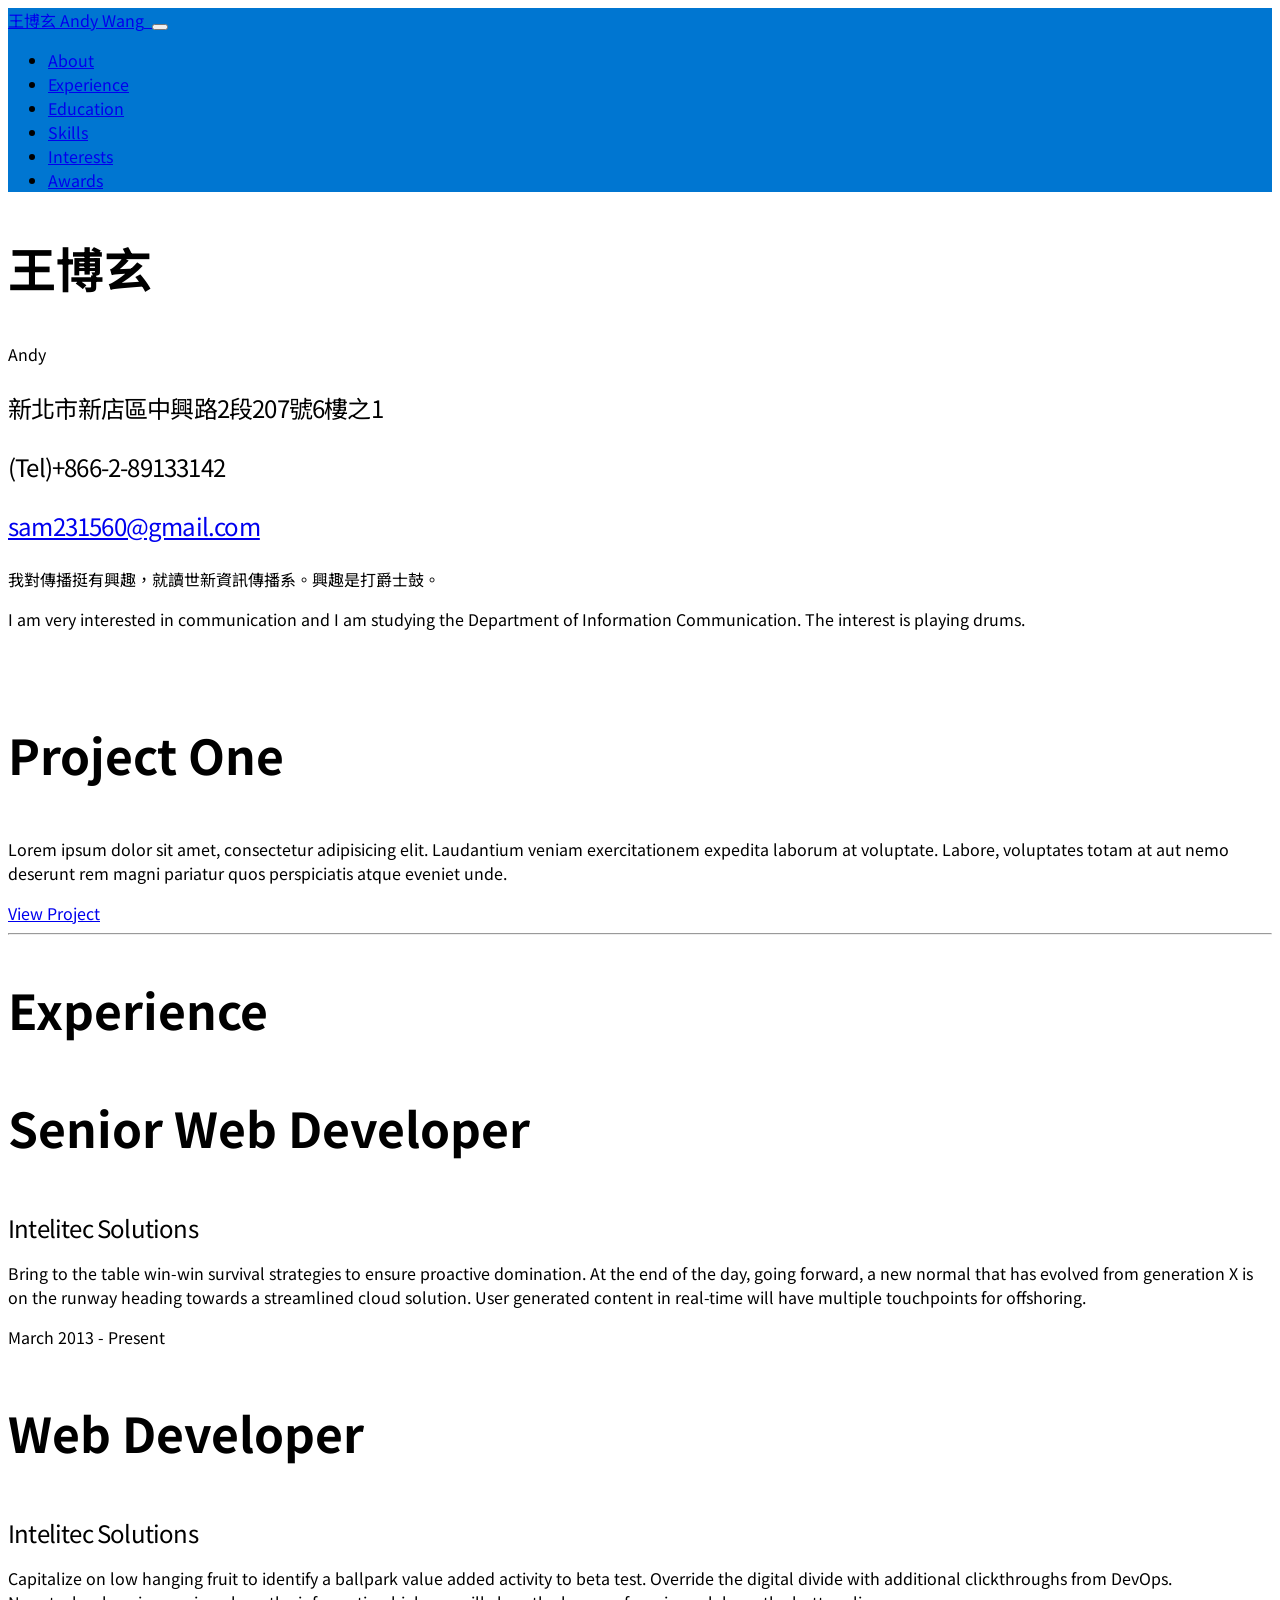
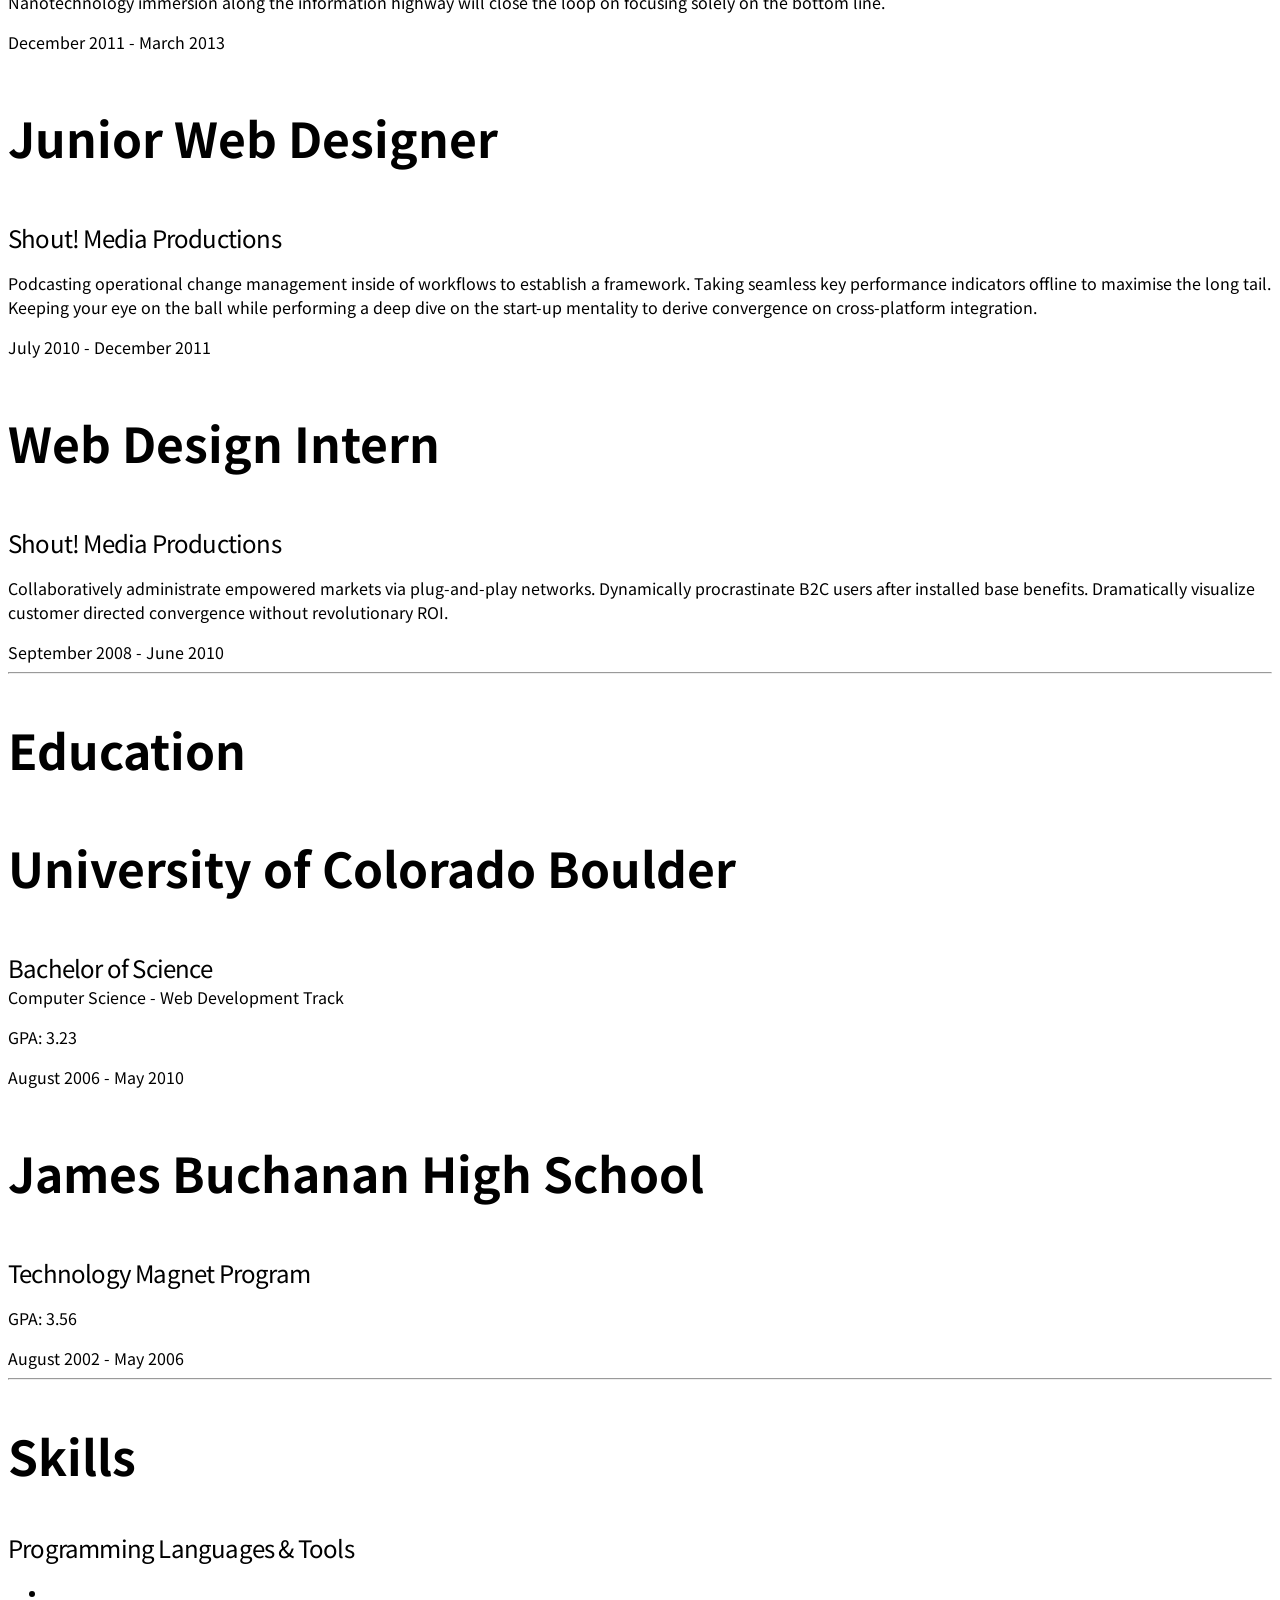
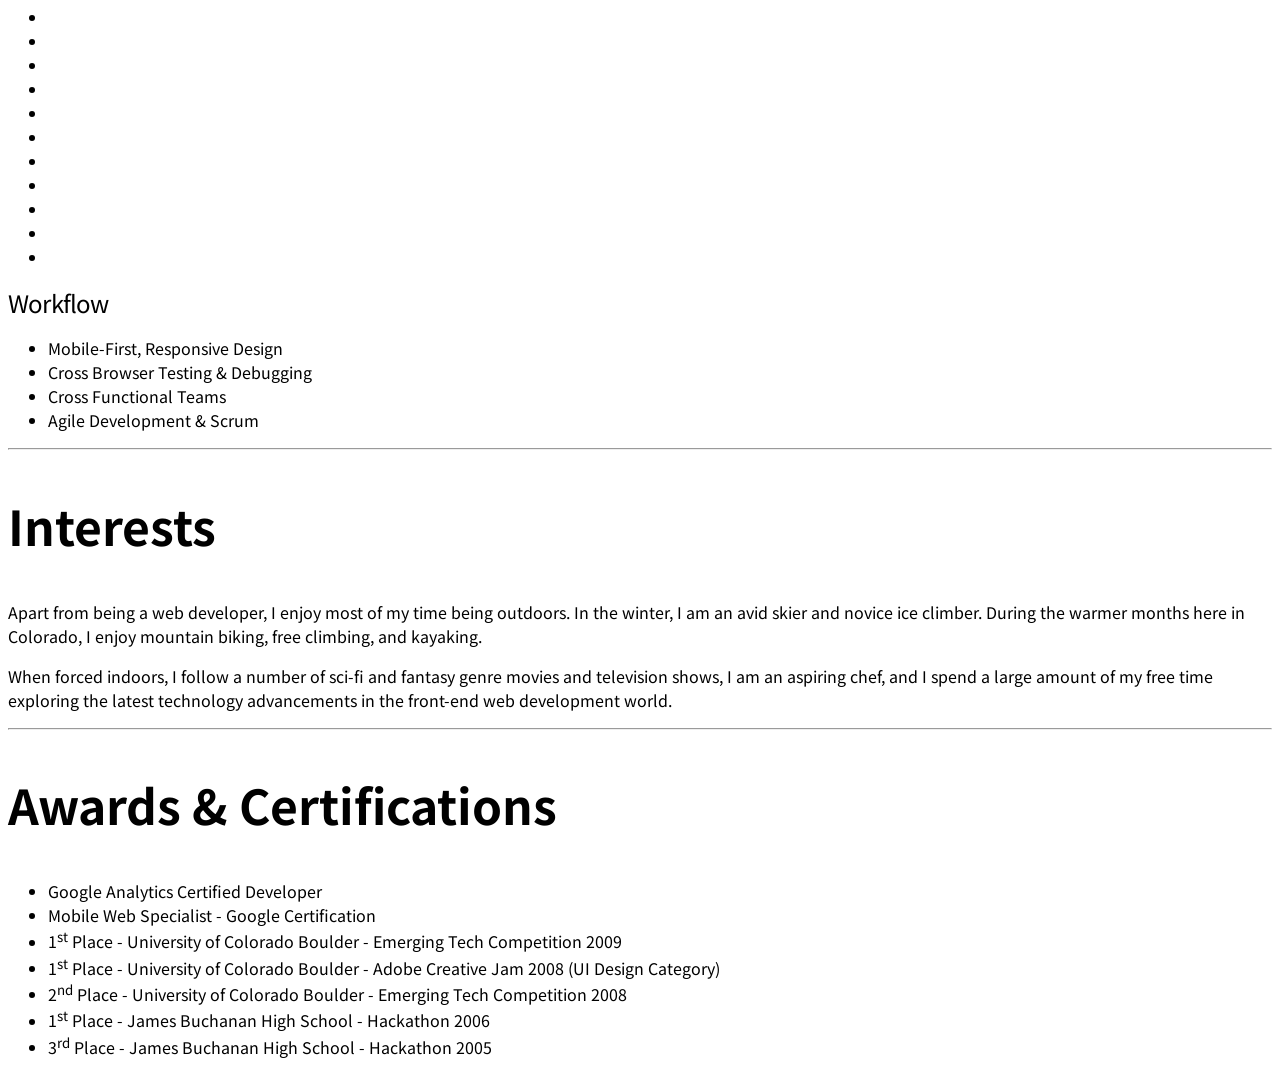
==== index.html @ 22c45964 "2222" ====
<!DOCTYPE html>
<html lang="zh-Hant-TM">

<head>

  <meta charset="utf-8">
  <meta name="viewport" content="width=device-width, initial-scale=1, shrink-to-fit=no">
  <meta name="description" content="王博玄的個人履歷，簡介，學歷與專長">
  <meta name="author" content="王博玄">

  <title>王博玄的個人履歷(Resume of P-T.Wang</title>

  <!-- Bootstrap core CSS -->
  <link href="vendor/bootstrap/css/bootstrap.min.css" rel="stylesheet">

  <!-- Custom fonts for this template -->
  <link href="https://fonts.googleapis.com/css?family=Saira+Extra+Condensed:500,700" rel="stylesheet">
  <link href="https://fonts.googleapis.com/css?family=Muli:400,400i,800,800i" rel="stylesheet">
  <link href="vendor/fontawesome-free/css/all.min.css" rel="stylesheet">

  <!-- Custom styles for this template -->
  <link href="css/resume.min.css" rel="stylesheet">
  <link href="css/resum.minn.css" rel="stylesheet">
  <link href="https://fonts.googleapis.com/css?family=Noto+Sans+TC" rel="stylesheet">
</head>

<body id="page-top">

  <nav class="navbar navbar-expand-lg navbar-dark bg-primary fixed-top" id="sideNav">
    <a class="navbar-brand js-scroll-trigger" href="#page-top">
      <span class="d-block d-lg-none">王博玄 Andy Wang</span>
      <span class="d-none d-lg-block">
        <img class="img-fluid img-profile rounded-circle mx-auto mb-2" src="img/profile.jpg" alt="">
      </span>
    </a>
    <button class="navbar-toggler" type="button" data-toggle="collapse" data-target="#navbarSupportedContent" aria-controls="navbarSupportedContent" aria-expanded="false" aria-label="Toggle navigation">
      <span class="navbar-toggler-icon"></span>
    </button>
    <div class="collapse navbar-collapse" id="navbarSupportedContent">
      <ul class="navbar-nav">
        <li class="nav-item">
          <a class="nav-link js-scroll-trigger" href="#about">About</a>
        </li>
        <li class="nav-item">
          <a class="nav-link js-scroll-trigger" href="#experience">Experience</a>
        </li>
        <li class="nav-item">
          <a class="nav-link js-scroll-trigger" href="#education">Education</a>
        </li>
        <li class="nav-item">
          <a class="nav-link js-scroll-trigger" href="#skills">Skills</a>
        </li>
        <li class="nav-item">
          <a class="nav-link js-scroll-trigger" href="#interests">Interests</a>
        </li>
        <li class="nav-item">
          <a class="nav-link js-scroll-trigger" href="#awards">Awards</a>
        </li>
      </ul>
    </div>
  </nav>

  <div class="container-fluid p-0">

    <section class="resume-section p-3 p-lg-5 d-flex align-items-center" id="about">
      <div class="w-100">
        <h1 class="mb-0">王博玄</h1>
          <span class="text-primary">Andy</span>
        </h1>
        <div class="subheading mb-5">
		<p>新北市新店區中興路2段207號6樓之1</p>
		<p>(Tel)+866-2-89133142<p/>
          <a href="mailto:name@email.com">sam231560@gmail.com</a>
        </div>
        <p class="lead mb-5">我對傳播挺有興趣，就讀世新資訊傳播系。興趣是打爵士鼓。</p>
		<p class="lead mb-5">I am very interested in communication and I am studying the Department of Information Communication. The interest is playing drums.
		</P>
        <div class="social-icons">
          <a href="#">
            <i class="fab fa-linkedin-in"></i>
          </a>
          <a href="https://github.com/sam890508#">
            <i class="fab fa-github"></i>
          </a>
      <a href="https://www.facebook.com/profile.php?id=100008091888681#">
            <i class="fab fa-facebook-f"></i>
          </a>
        </div>
      </div>
    </section>
	 <div class="row">
        <div class="col-md-7">
          <a href="#">
            <img class="img-fluid rounded mb-3 mb-md-0" src="http://placehold.it/700x300" alt="">
          </a>
        </div>
        <div class="col-md-5">
          <h3>Project One</h3>
          <p>Lorem ipsum dolor sit amet, consectetur adipisicing elit. Laudantium veniam exercitationem expedita laborum at voluptate. Labore, voluptates totam at aut nemo deserunt rem magni pariatur quos perspiciatis atque eveniet unde.</p>
          <a class="btn btn-primary" href="#">View Project</a>
        </div>
      </div>

    <hr class="m-0">

    <section class="resume-section p-3 p-lg-5 d-flex justify-content-center" id="experience">
      <div class="w-100">
        <h2 class="mb-5">Experience</h2>

        <div class="resume-item d-flex flex-column flex-md-row justify-content-between mb-5">
          <div class="resume-content">
            <h3 class="mb-0">Senior Web Developer</h3>
            <div class="subheading mb-3">Intelitec Solutions</div>
            <p>Bring to the table win-win survival strategies to ensure proactive domination. At the end of the day, going forward, a new normal that has evolved from generation X is on the runway heading towards a streamlined cloud solution. User generated content in real-time will have multiple touchpoints for offshoring.</p>
          </div>
          <div class="resume-date text-md-right">
            <span class="text-primary">March 2013 - Present</span>
          </div>
        </div>

        <div class="resume-item d-flex flex-column flex-md-row justify-content-between mb-5">
          <div class="resume-content">
            <h3 class="mb-0">Web Developer</h3>
            <div class="subheading mb-3">Intelitec Solutions</div>
            <p>Capitalize on low hanging fruit to identify a ballpark value added activity to beta test. Override the digital divide with additional clickthroughs from DevOps. Nanotechnology immersion along the information highway will close the loop on focusing solely on the bottom line.</p>
          </div>
          <div class="resume-date text-md-right">
            <span class="text-primary">December 2011 - March 2013</span>
          </div>
        </div>

        <div class="resume-item d-flex flex-column flex-md-row justify-content-between mb-5">
          <div class="resume-content">
            <h3 class="mb-0">Junior Web Designer</h3>
            <div class="subheading mb-3">Shout! Media Productions</div>
            <p>Podcasting operational change management inside of workflows to establish a framework. Taking seamless key performance indicators offline to maximise the long tail. Keeping your eye on the ball while performing a deep dive on the start-up mentality to derive convergence on cross-platform integration.</p>
          </div>
          <div class="resume-date text-md-right">
            <span class="text-primary">July 2010 - December 2011</span>
          </div>
        </div>

        <div class="resume-item d-flex flex-column flex-md-row justify-content-between">
          <div class="resume-content">
            <h3 class="mb-0">Web Design Intern</h3>
            <div class="subheading mb-3">Shout! Media Productions</div>
            <p>Collaboratively administrate empowered markets via plug-and-play networks. Dynamically procrastinate B2C users after installed base benefits. Dramatically visualize customer directed convergence without revolutionary ROI.</p>
          </div>
          <div class="resume-date text-md-right">
            <span class="text-primary">September 2008 - June 2010</span>
          </div>
        </div>

      </div>

    </section>

    <hr class="m-0">

    <section class="resume-section p-3 p-lg-5 d-flex align-items-center" id="education">
      <div class="w-100">
        <h2 class="mb-5">Education</h2>

        <div class="resume-item d-flex flex-column flex-md-row justify-content-between mb-5">
          <div class="resume-content">
            <h3 class="mb-0">University of Colorado Boulder</h3>
            <div class="subheading mb-3">Bachelor of Science</div>
            <div>Computer Science - Web Development Track</div>
            <p>GPA: 3.23</p>
          </div>
          <div class="resume-date text-md-right">
            <span class="text-primary">August 2006 - May 2010</span>
          </div>
        </div>

        <div class="resume-item d-flex flex-column flex-md-row justify-content-between">
          <div class="resume-content">
            <h3 class="mb-0">James Buchanan High School</h3>
            <div class="subheading mb-3">Technology Magnet Program</div>
            <p>GPA: 3.56</p>
          </div>
          <div class="resume-date text-md-right">
            <span class="text-primary">August 2002 - May 2006</span>
          </div>
        </div>

      </div>
    </section>

    <hr class="m-0">

    <section class="resume-section p-3 p-lg-5 d-flex align-items-center" id="skills">
      <div class="w-100">
        <h2 class="mb-5">Skills</h2>

        <div class="subheading mb-3">Programming Languages &amp; Tools</div>
        <ul class="list-inline dev-icons">
          <li class="list-inline-item">
            <i class="fab fa-html5"></i>
          </li>
          <li class="list-inline-item">
            <i class="fab fa-css3-alt"></i>
          </li>
          <li class="list-inline-item">
            <i class="fab fa-js-square"></i>
          </li>
          <li class="list-inline-item">
            <i class="fab fa-angular"></i>
          </li>
          <li class="list-inline-item">
            <i class="fab fa-react"></i>
          </li>
          <li class="list-inline-item">
            <i class="fab fa-node-js"></i>
          </li>
          <li class="list-inline-item">
            <i class="fab fa-sass"></i>
          </li>
          <li class="list-inline-item">
            <i class="fab fa-less"></i>
          </li>
          <li class="list-inline-item">
            <i class="fab fa-wordpress"></i>
          </li>
          <li class="list-inline-item">
            <i class="fab fa-gulp"></i>
          </li>
          <li class="list-inline-item">
            <i class="fab fa-grunt"></i>
          </li>
          <li class="list-inline-item">
            <i class="fab fa-npm"></i>
          </li>
        </ul>

        <div class="subheading mb-3">Workflow</div>
        <ul class="fa-ul mb-0">
          <li>
            <i class="fa-li fa fa-check"></i>
            Mobile-First, Responsive Design</li>
          <li>
            <i class="fa-li fa fa-check"></i>
            Cross Browser Testing &amp; Debugging</li>
          <li>
            <i class="fa-li fa fa-check"></i>
            Cross Functional Teams</li>
          <li>
            <i class="fa-li fa fa-check"></i>
            Agile Development &amp; Scrum</li>
        </ul>
      </div>
    </section>

    <hr class="m-0">

    <section class="resume-section p-3 p-lg-5 d-flex align-items-center" id="interests">
      <div class="w-100">
        <h2 class="mb-5">Interests</h2>
        <p>Apart from being a web developer, I enjoy most of my time being outdoors. In the winter, I am an avid skier and novice ice climber. During the warmer months here in Colorado, I enjoy mountain biking, free climbing, and kayaking.</p>
        <p class="mb-0">When forced indoors, I follow a number of sci-fi and fantasy genre movies and television shows, I am an aspiring chef, and I spend a large amount of my free time exploring the latest technology advancements in the front-end web development world.</p>
      </div>
    </section>

    <hr class="m-0">

    <section class="resume-section p-3 p-lg-5 d-flex align-items-center" id="awards">
      <div class="w-100">
        <h2 class="mb-5">Awards &amp; Certifications</h2>
        <ul class="fa-ul mb-0">
          <li>
            <i class="fa-li fa fa-trophy text-warning"></i>
            Google Analytics Certified Developer</li>
          <li>
            <i class="fa-li fa fa-trophy text-warning"></i>
            Mobile Web Specialist - Google Certification</li>
          <li>
            <i class="fa-li fa fa-trophy text-warning"></i>
            1<sup>st</sup>
            Place - University of Colorado Boulder - Emerging Tech Competition 2009</li>
          <li>
            <i class="fa-li fa fa-trophy text-warning"></i>
            1<sup>st</sup>
            Place - University of Colorado Boulder - Adobe Creative Jam 2008 (UI Design Category)</li>
          <li>
            <i class="fa-li fa fa-trophy text-warning"></i>
            2<sup>nd</sup>
            Place - University of Colorado Boulder - Emerging Tech Competition 2008</li>
          <li>
            <i class="fa-li fa fa-trophy text-warning"></i>
            1<sup>st</sup>
            Place - James Buchanan High School - Hackathon 2006</li>
          <li>
            <i class="fa-li fa fa-trophy text-warning"></i>
            3<sup>rd</sup>
            Place - James Buchanan High School - Hackathon 2005</li>
        </ul>
      </div>
    </section>

  </div>

  <!-- Bootstrap core JavaScript -->
  <script src="vendor/jquery/jquery.min.js"></script>
  <script src="vendor/bootstrap/js/bootstrap.bundle.min.js"></script>

  <!-- Plugin JavaScript -->
  <script src="vendor/jquery-easing/jquery.easing.min.js"></script>

  <!-- Custom scripts for this template -->
  <script src="js/resume.min.js"></script>

</body>

</html>
---- css/resum.minn.css ----
html{
     font-family: 'Noto Sans TC', sans-serif;
}

h1, h2, h3, h4, h5, h6 {
   font-family: 'Noto Sans TC', sans-serif;
   text-transform: none;
   font-size: 3rem;
}


.subheading {
	font-family: 'Noto Sans TC', sans-serif;
	font-size: 1.5rem;
	text-transform: none;
	letter-spacing: -0.05rem;
}

h1 .text-primary {
	 font-size: 3rem;
	 letter-spacing: -0.05rem;
	 line-height: 3rem;
}

.bg-primary{
	background-color: #0076d1! important;
background-image: url("https://www.transparenttextures.com/patterns/brushed-alum-dark.png");
}
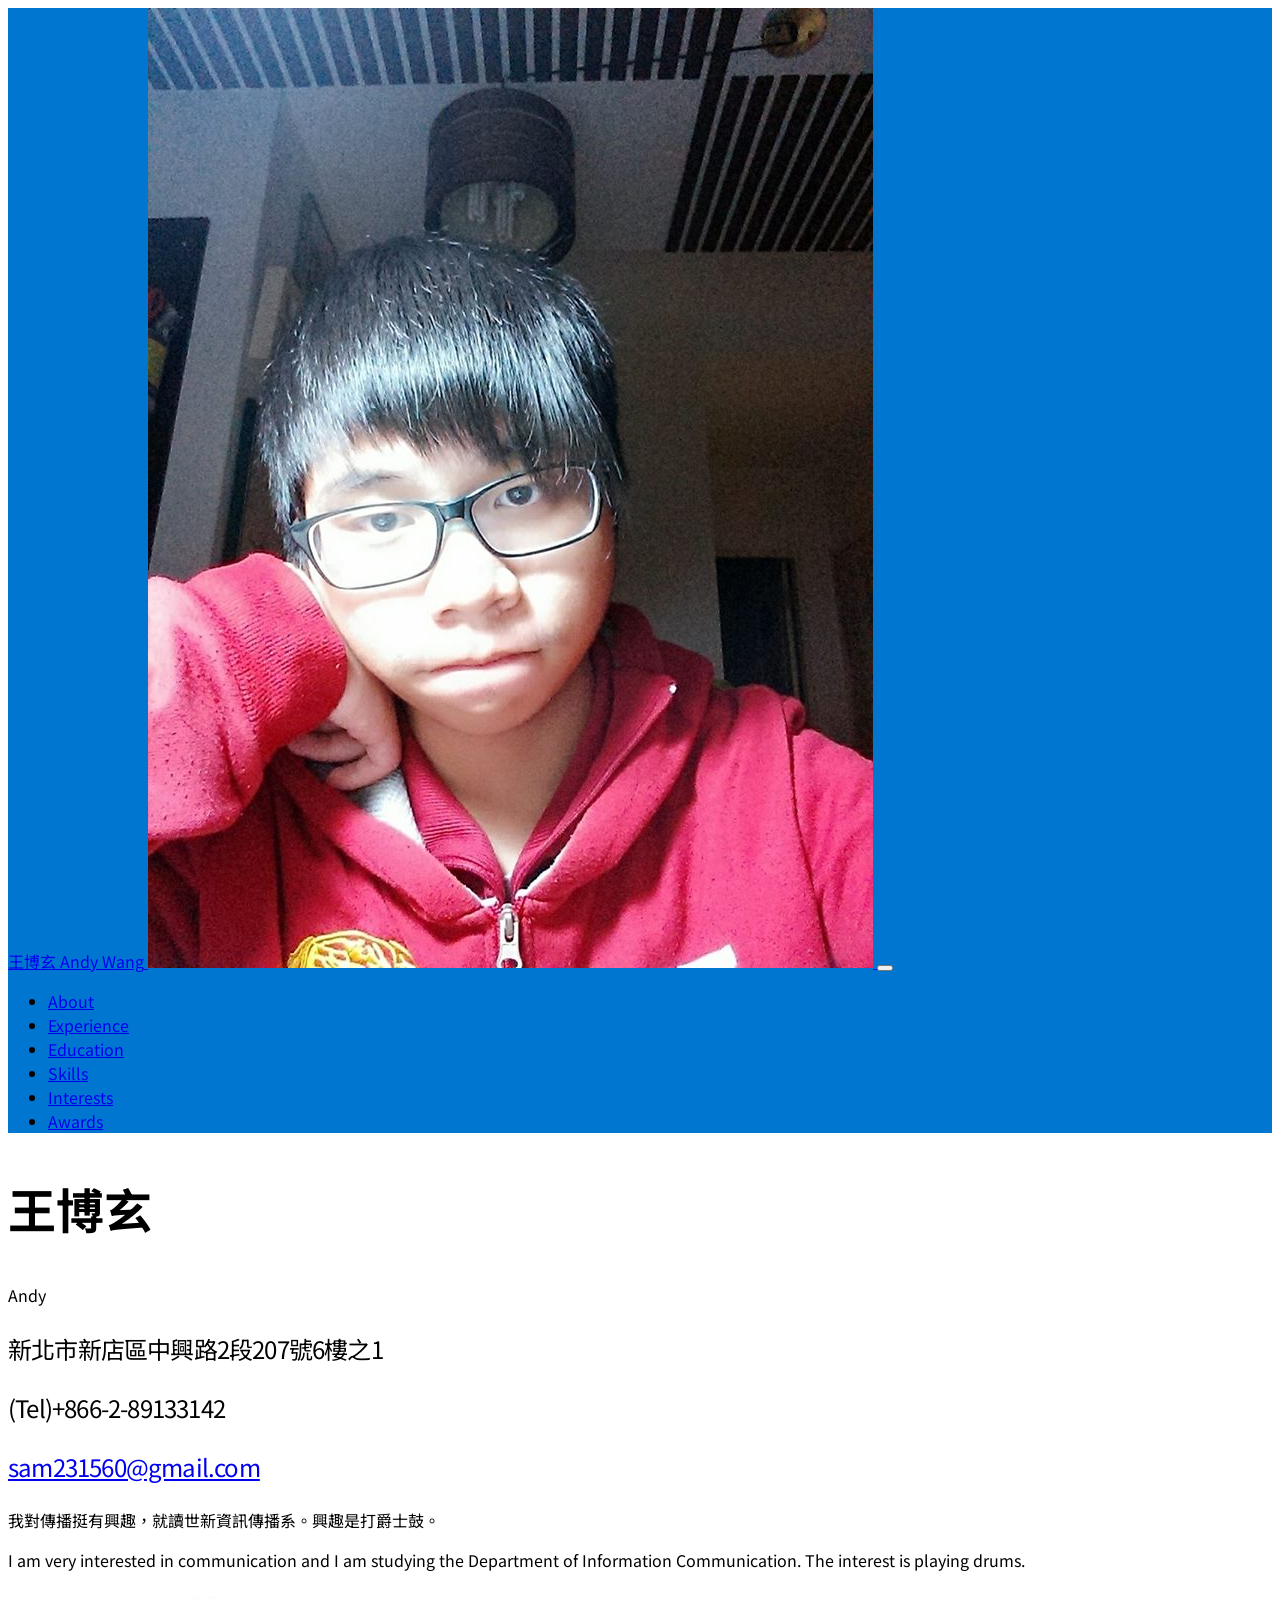
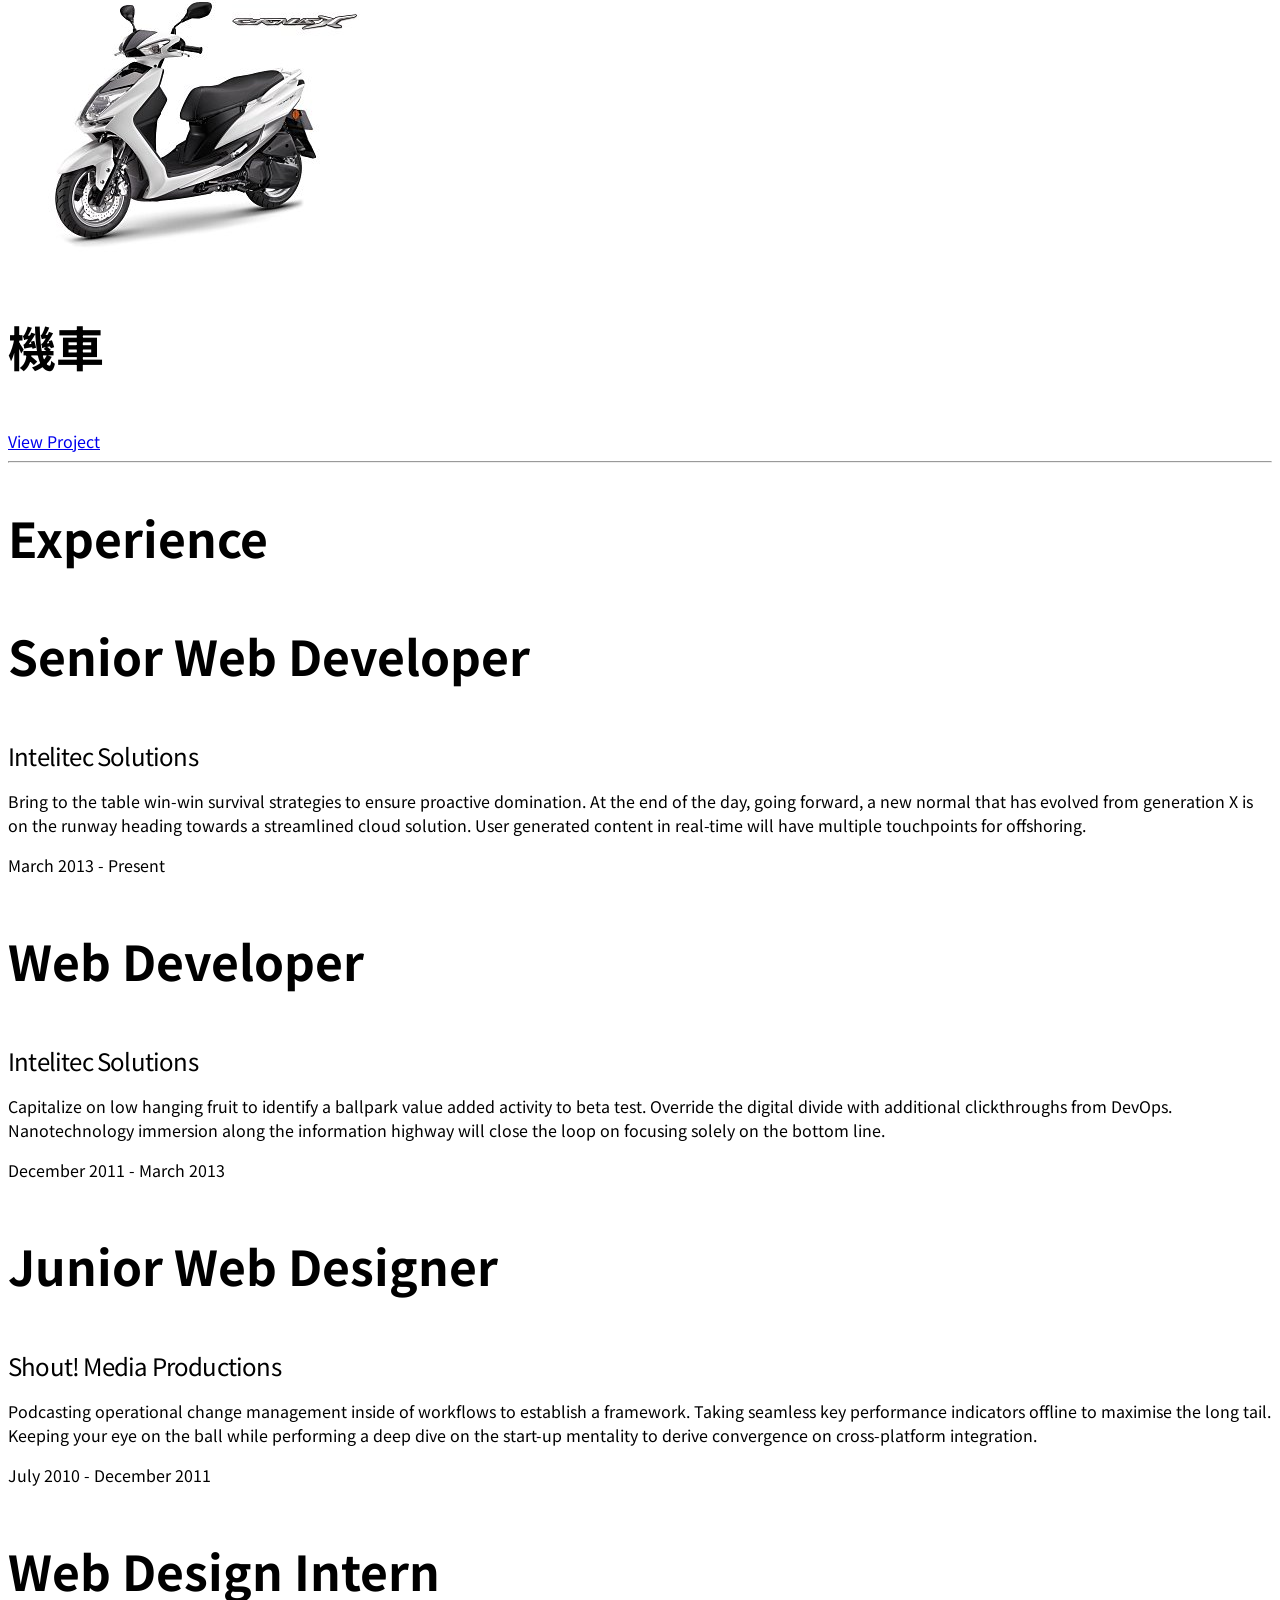
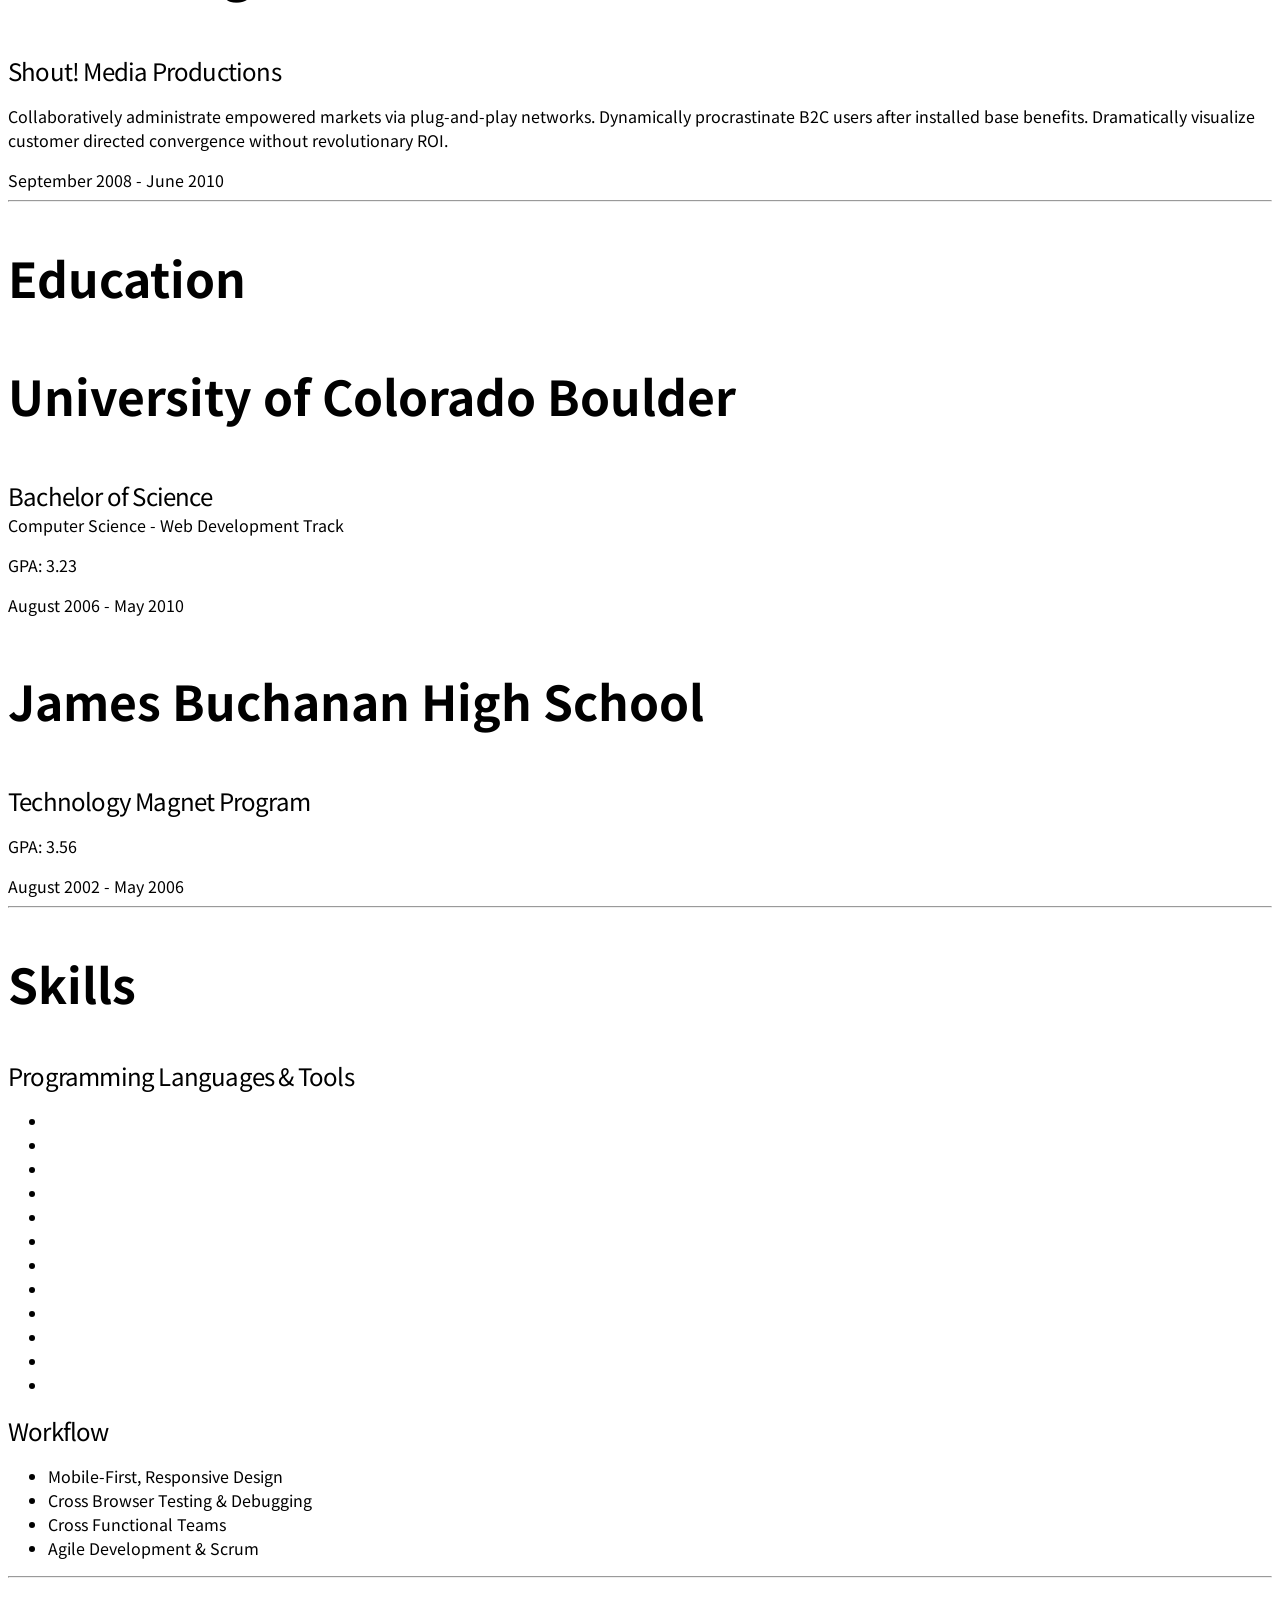
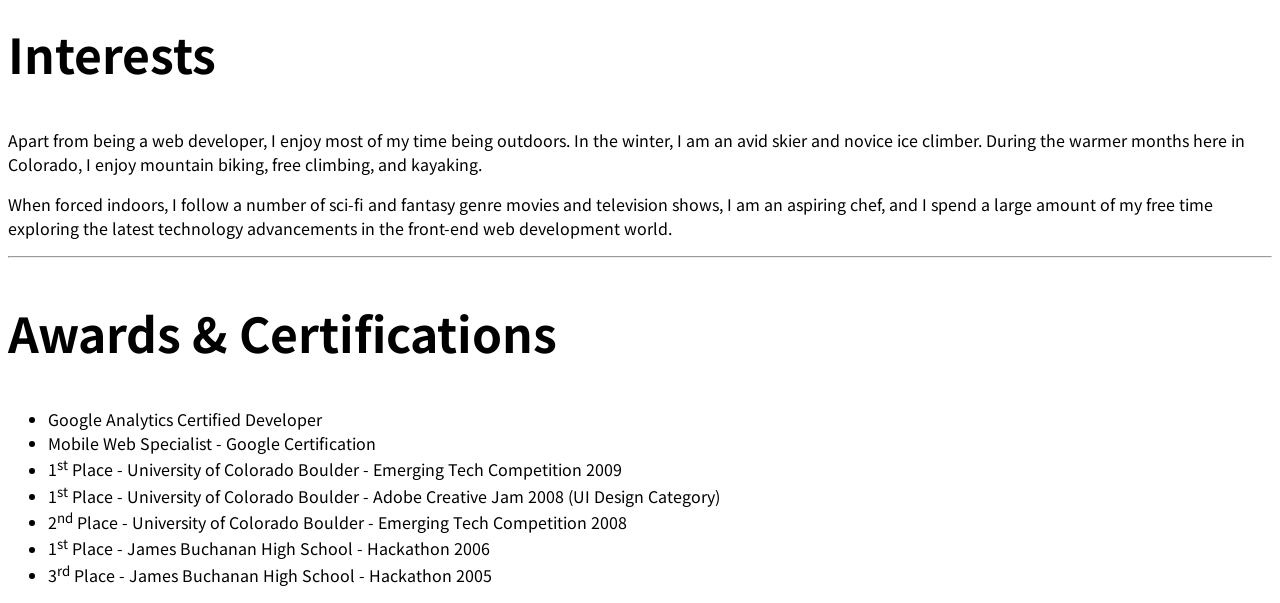
==== commit b3ebe329: "223" ====
--- a/index.html
+++ b/index.html
@@ -91,12 +91,11 @@
 	 <div class="row">
         <div class="col-md-7">
           <a href="#">
-            <img class="img-fluid rounded mb-3 mb-md-0" src="http://placehold.it/700x300" alt="">
+            <img class="img-fluid rounded mb-3 mb-md-0" src="img/2096f30c-e010-467e-90c1-ecd98f8e1166.jpg" alt="">
           </a>
         </div>
         <div class="col-md-5">
-          <h3>Project One</h3>
-          <p>Lorem ipsum dolor sit amet, consectetur adipisicing elit. Laudantium veniam exercitationem expedita laborum at voluptate. Labore, voluptates totam at aut nemo deserunt rem magni pariatur quos perspiciatis atque eveniet unde.</p>
+          <h3>機車</h3>
           <a class="btn btn-primary" href="#">View Project</a>
         </div>
       </div>
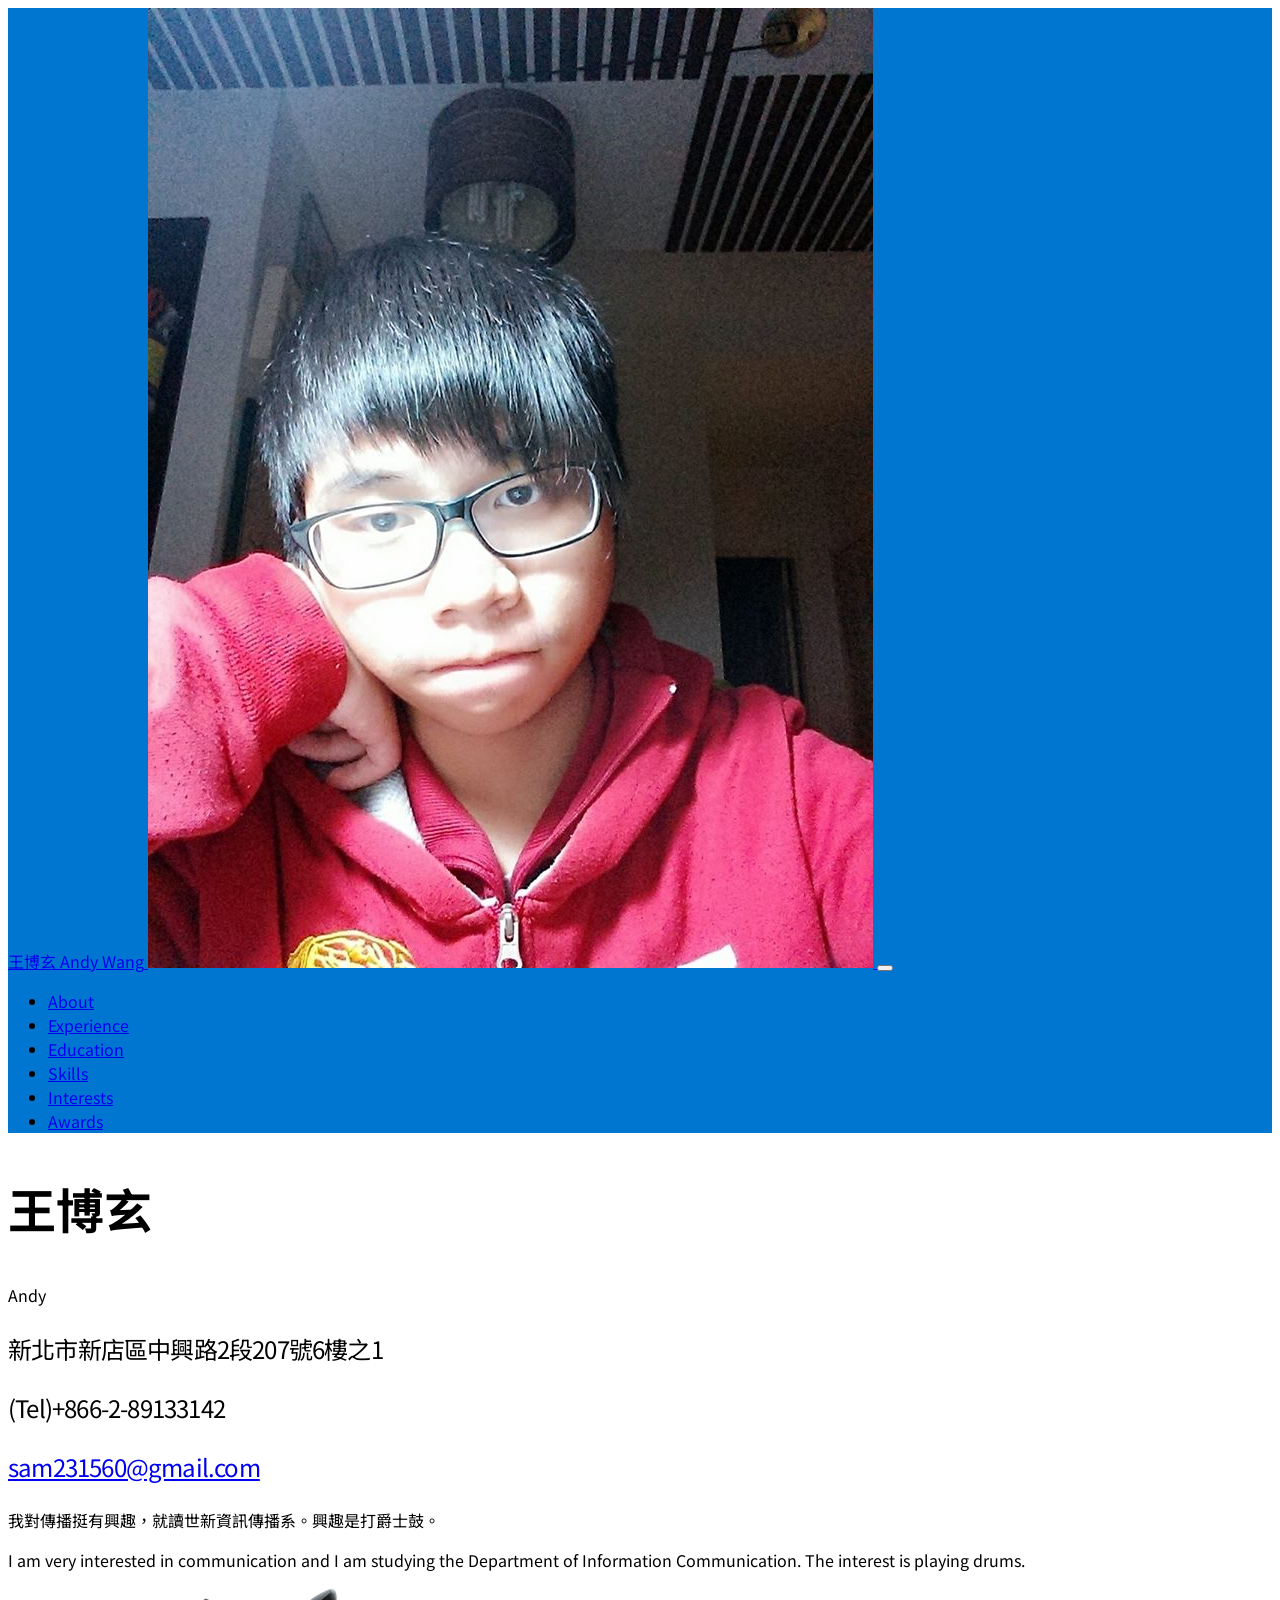
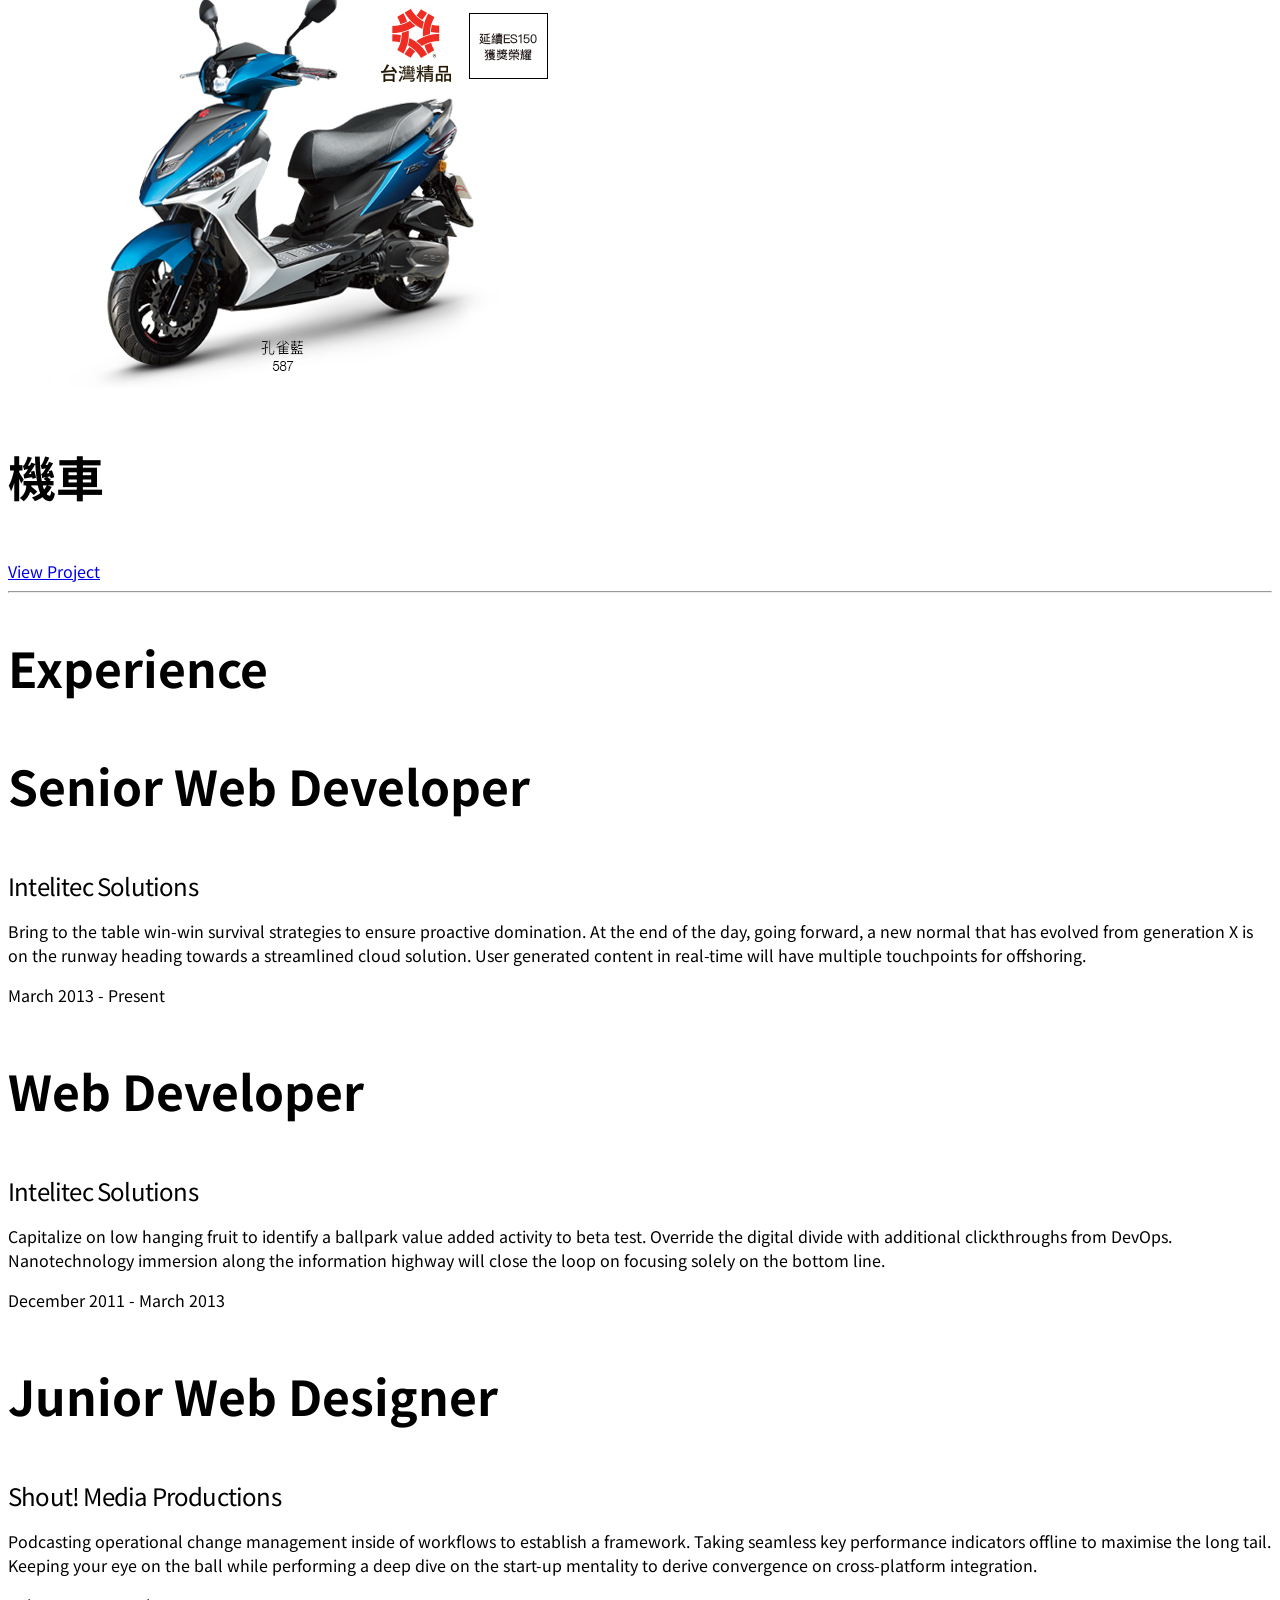
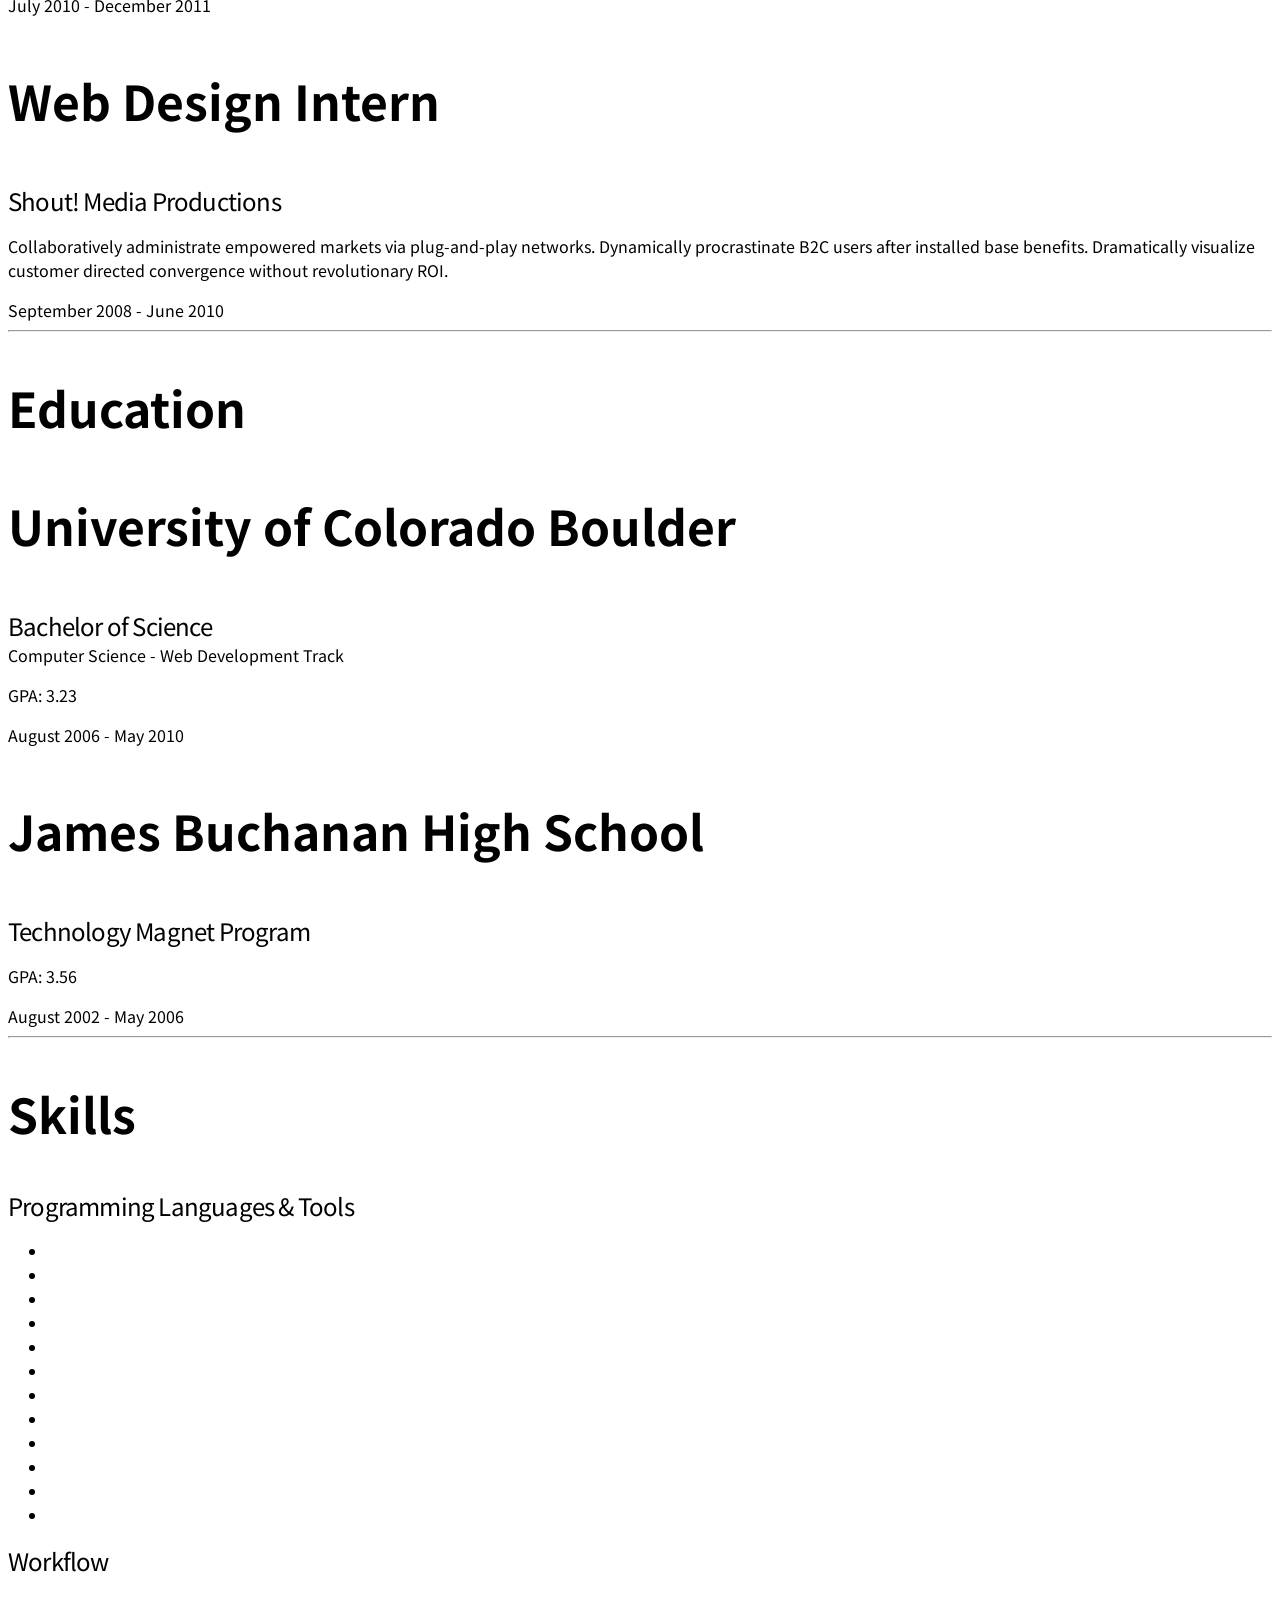
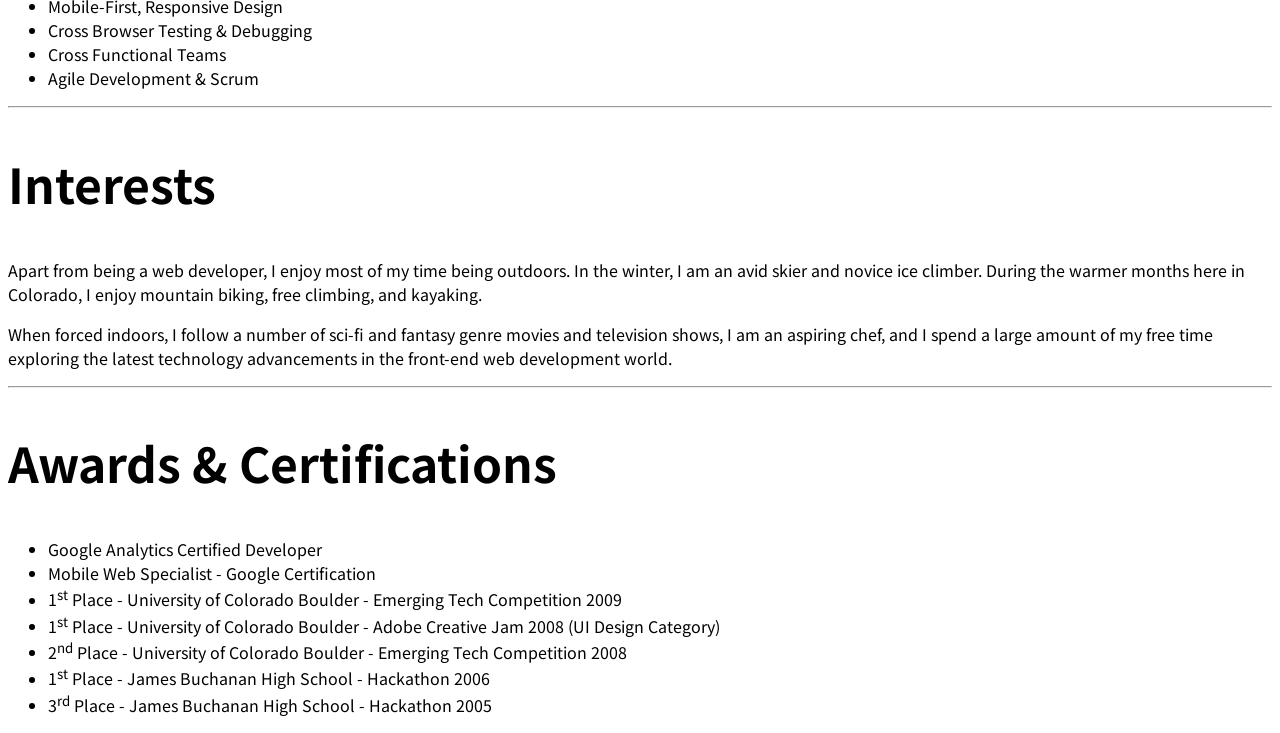
==== commit c547c7f3: "22" ====
--- a/index.html
+++ b/index.html
@@ -91,7 +91,7 @@
 	 <div class="row">
         <div class="col-md-7">
           <a href="#">
-            <img class="img-fluid rounded mb-3 mb-md-0" src="img/2096f30c-e010-467e-90c1-ecd98f8e1166.jpg" alt="">
+            <img class="img-fluid rounded mb-3 mb-md-0" src="img/original.jpg" alt="">
           </a>
         </div>
         <div class="col-md-5">
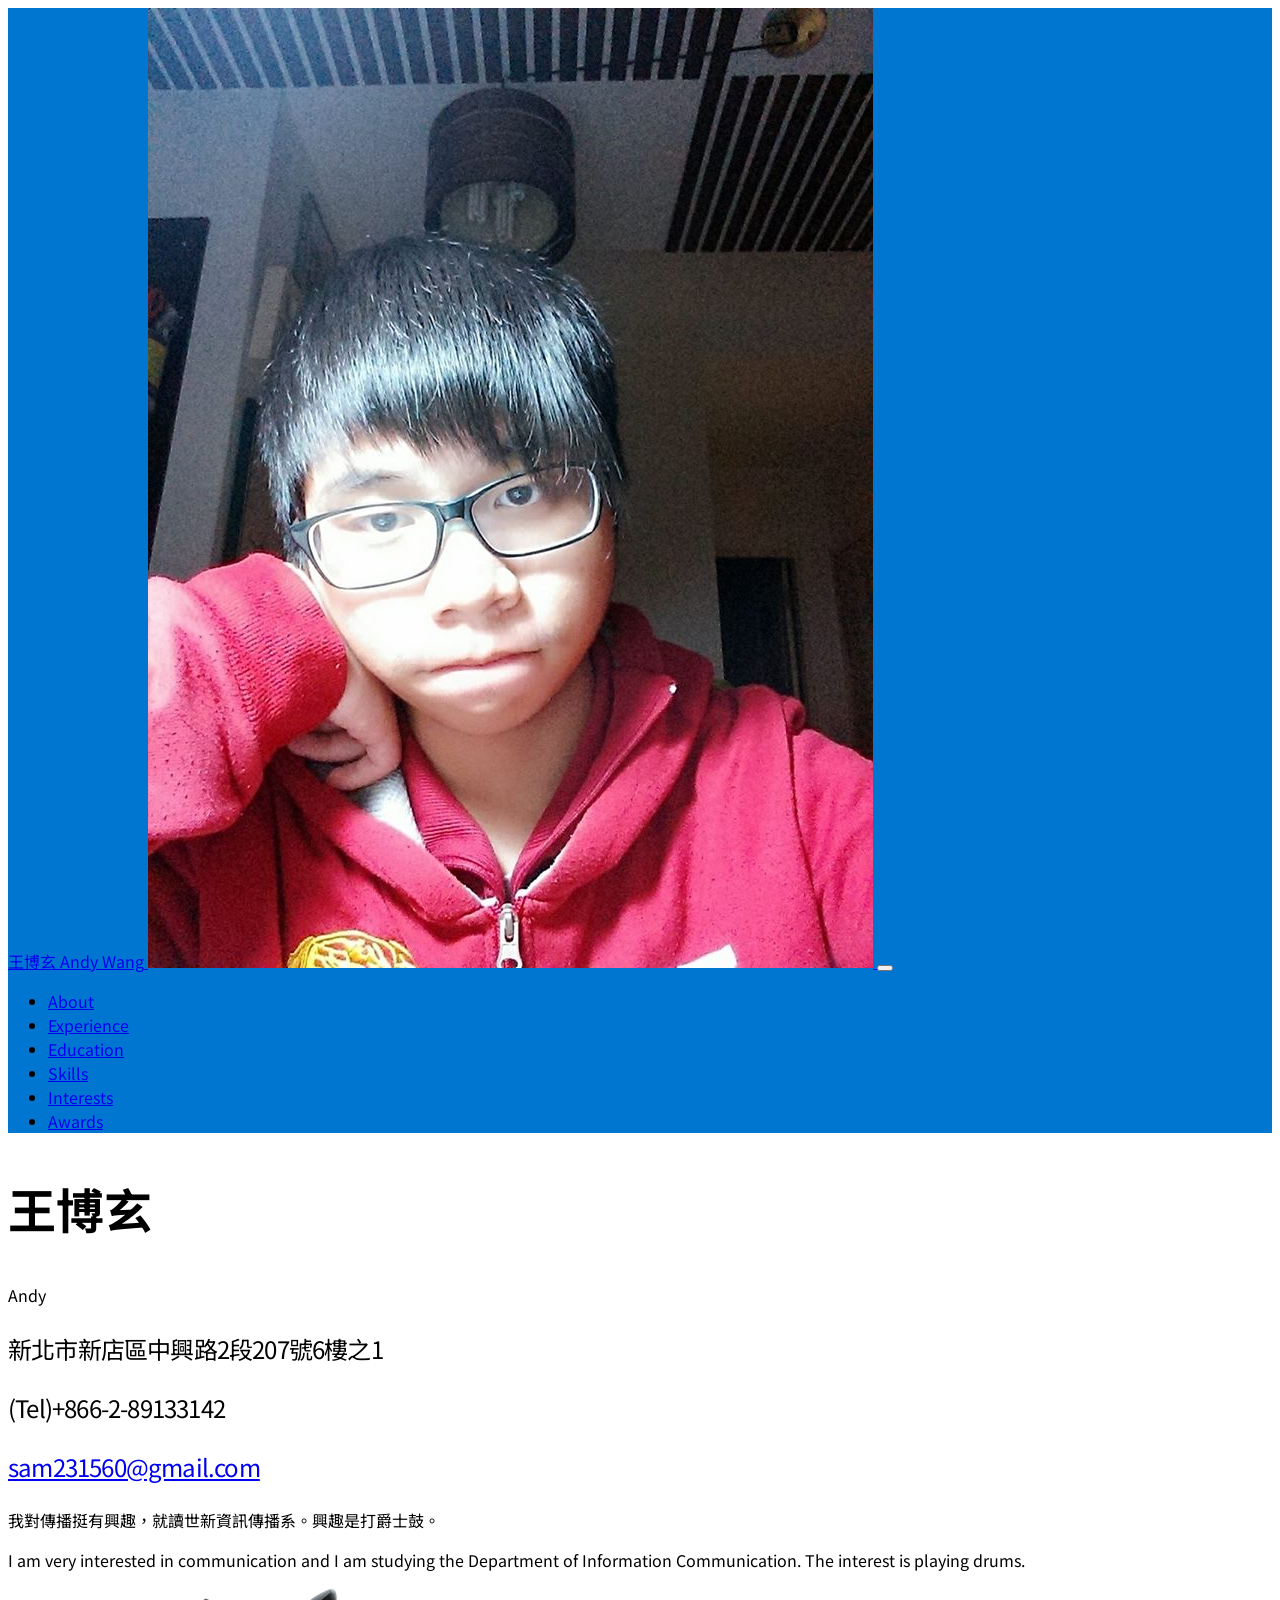
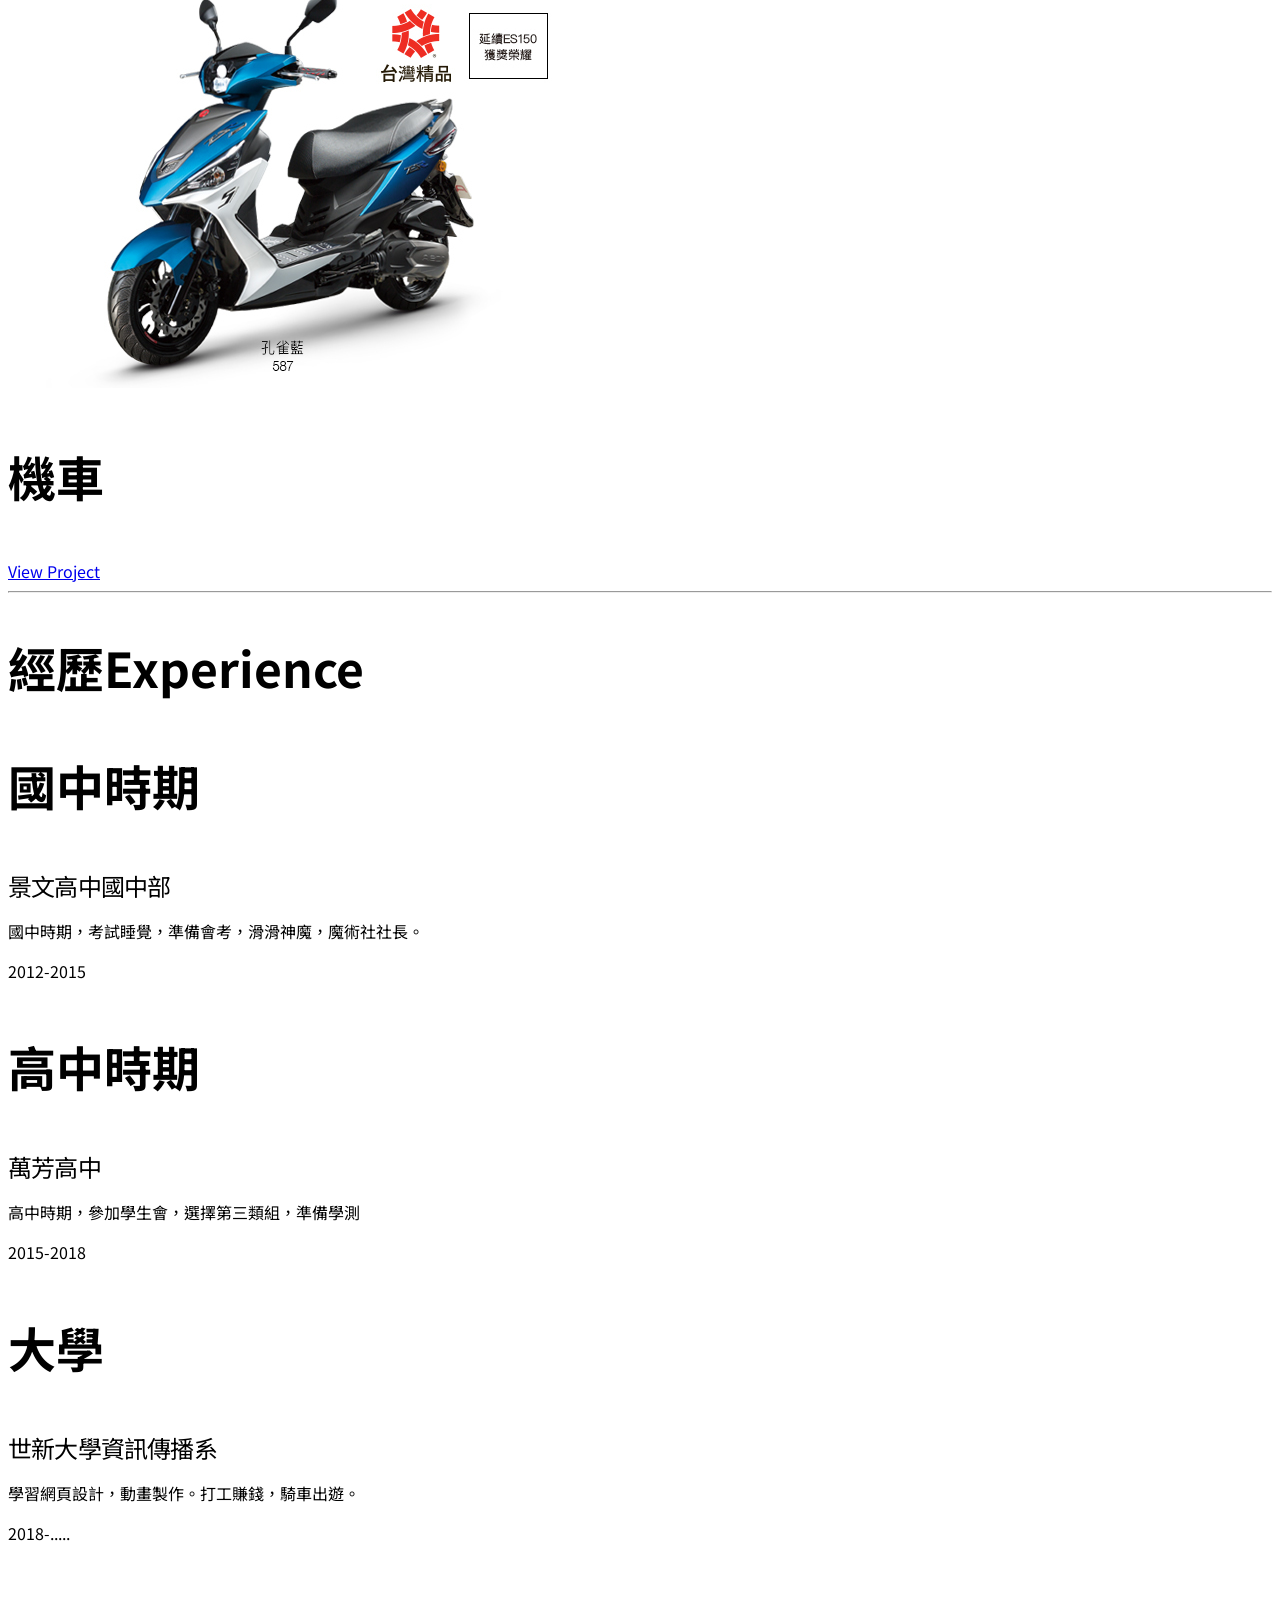
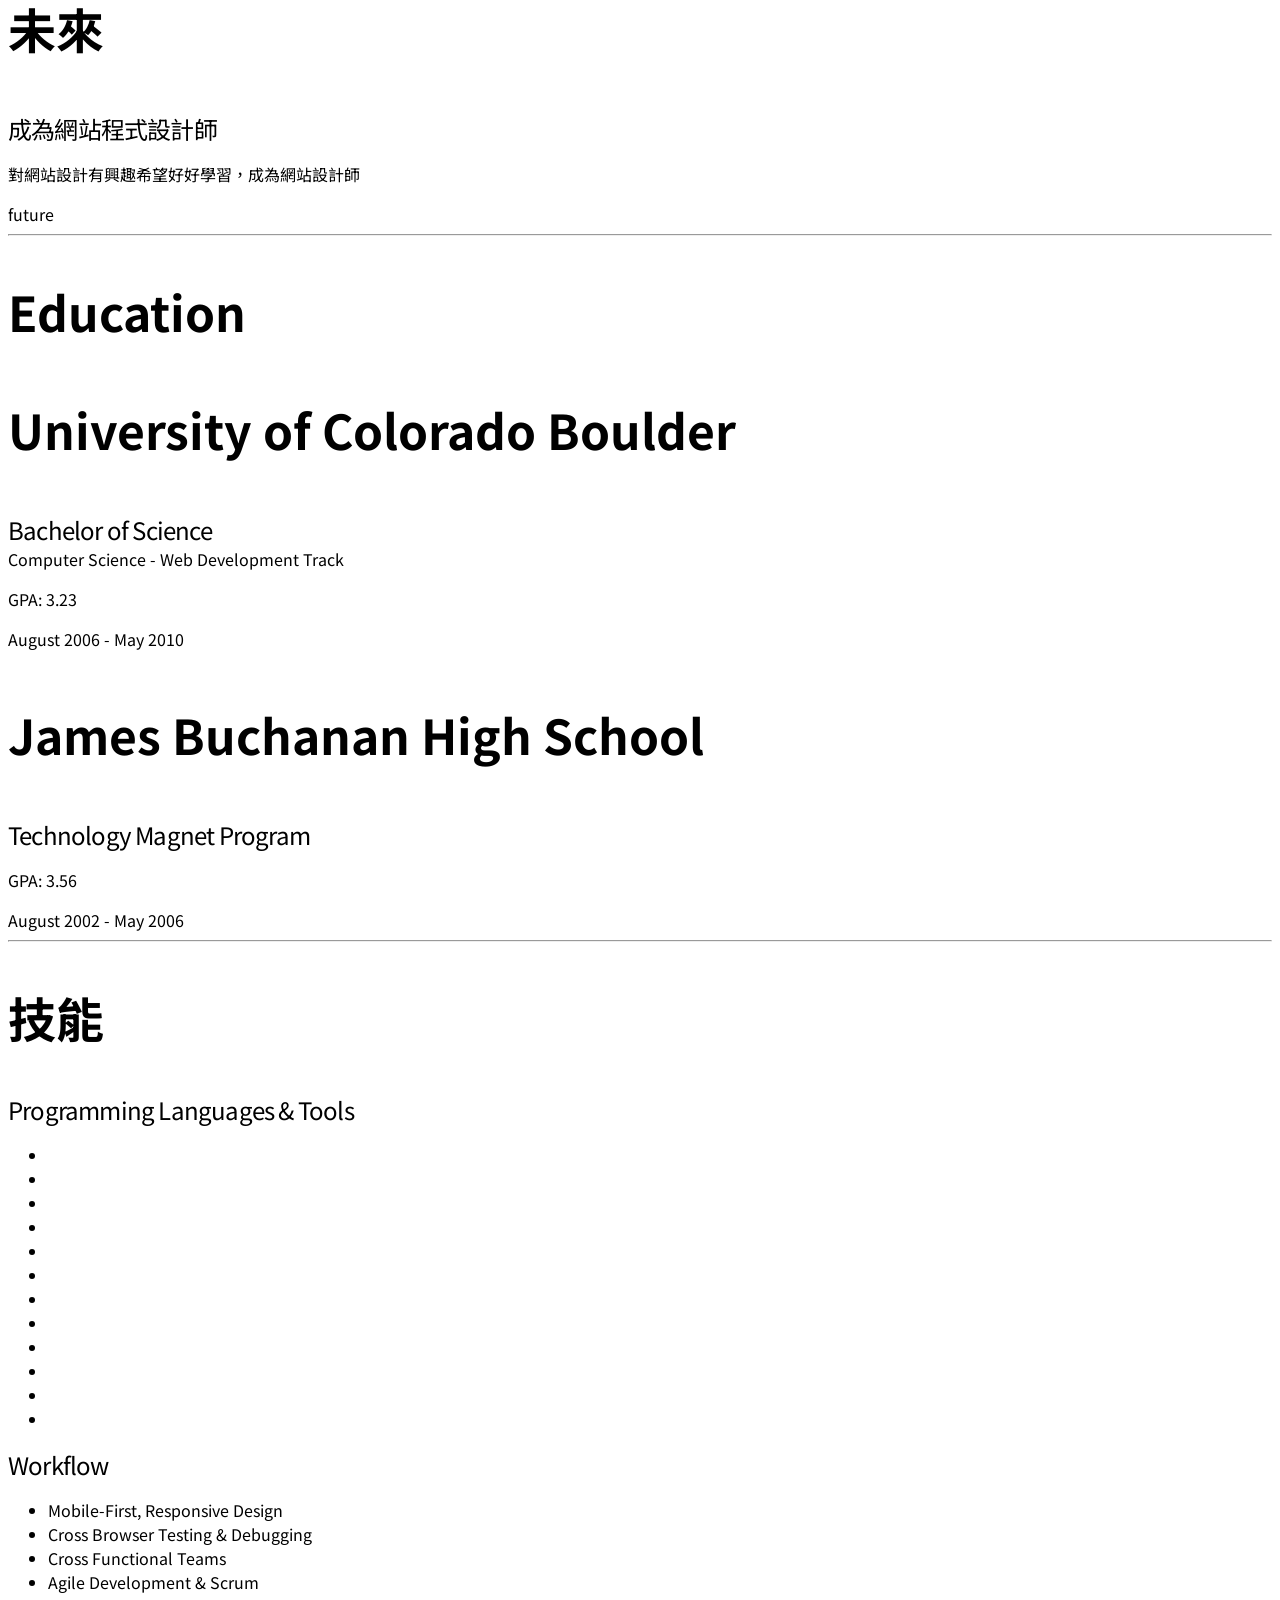
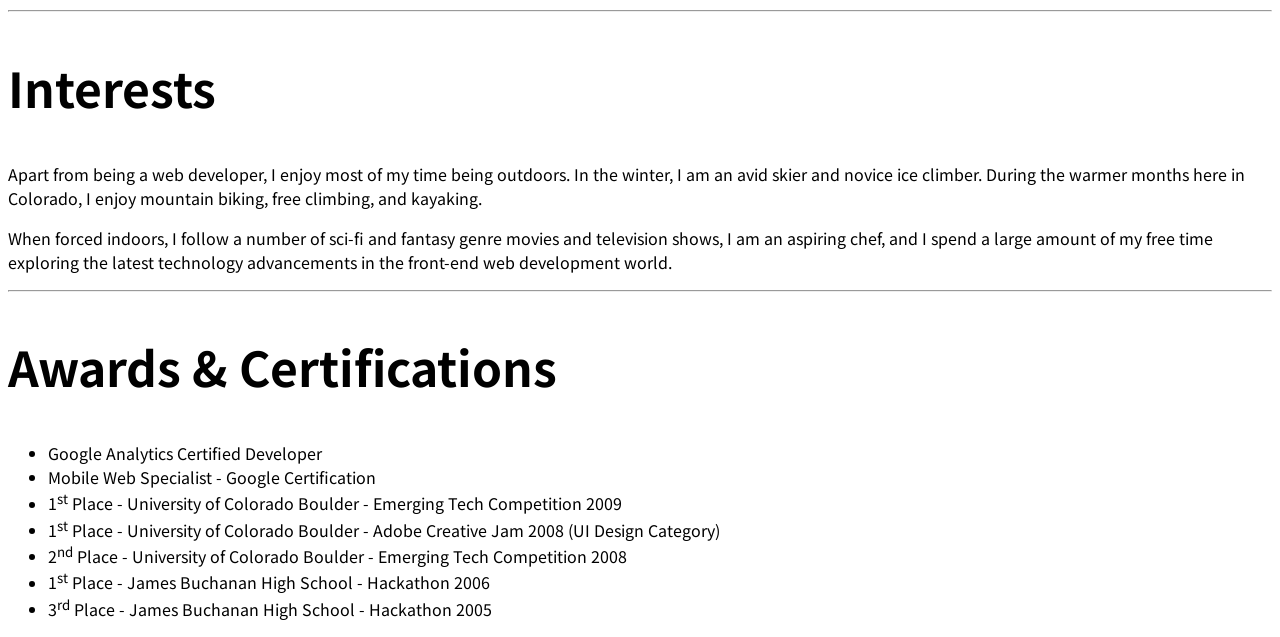
==== commit 9da5b020: "45" ====
--- a/index.html
+++ b/index.html
@@ -104,49 +104,49 @@
 
     <section class="resume-section p-3 p-lg-5 d-flex justify-content-center" id="experience">
       <div class="w-100">
-        <h2 class="mb-5">Experience</h2>
+        <h2 class="mb-5">經歷Experience</h2>
 
         <div class="resume-item d-flex flex-column flex-md-row justify-content-between mb-5">
           <div class="resume-content">
-            <h3 class="mb-0">Senior Web Developer</h3>
-            <div class="subheading mb-3">Intelitec Solutions</div>
-            <p>Bring to the table win-win survival strategies to ensure proactive domination. At the end of the day, going forward, a new normal that has evolved from generation X is on the runway heading towards a streamlined cloud solution. User generated content in real-time will have multiple touchpoints for offshoring.</p>
-          </div>
-          <div class="resume-date text-md-right">
-            <span class="text-primary">March 2013 - Present</span>
+            <h3 class="mb-0">國中時期</h3>
+            <div class="subheading mb-3">景文高中國中部</div>
+            <p>國中時期，考試睡覺，準備會考，滑滑神魔，魔術社社長。</p>
+          </div>
+          <div class="resume-date text-md-right">
+            <span class="text-primary">2012-2015</span>
           </div>
         </div>
 
         <div class="resume-item d-flex flex-column flex-md-row justify-content-between mb-5">
           <div class="resume-content">
-            <h3 class="mb-0">Web Developer</h3>
-            <div class="subheading mb-3">Intelitec Solutions</div>
-            <p>Capitalize on low hanging fruit to identify a ballpark value added activity to beta test. Override the digital divide with additional clickthroughs from DevOps. Nanotechnology immersion along the information highway will close the loop on focusing solely on the bottom line.</p>
-          </div>
-          <div class="resume-date text-md-right">
-            <span class="text-primary">December 2011 - March 2013</span>
+            <h3 class="mb-0">高中時期</h3>
+            <div class="subheading mb-3">萬芳高中</div>
+            <p>高中時期，參加學生會，選擇第三類組，準備學測</p>
+          </div>
+          <div class="resume-date text-md-right">
+            <span class="text-primary">2015-2018</span>
           </div>
         </div>
 
         <div class="resume-item d-flex flex-column flex-md-row justify-content-between mb-5">
           <div class="resume-content">
-            <h3 class="mb-0">Junior Web Designer</h3>
-            <div class="subheading mb-3">Shout! Media Productions</div>
-            <p>Podcasting operational change management inside of workflows to establish a framework. Taking seamless key performance indicators offline to maximise the long tail. Keeping your eye on the ball while performing a deep dive on the start-up mentality to derive convergence on cross-platform integration.</p>
-          </div>
-          <div class="resume-date text-md-right">
-            <span class="text-primary">July 2010 - December 2011</span>
+            <h3 class="mb-0">大學</h3>
+            <div class="subheading mb-3">世新大學資訊傳播系</div>
+            <p>學習網頁設計，動畫製作。打工賺錢，騎車出遊。</p>
+          </div>
+          <div class="resume-date text-md-right">
+            <span class="text-primary">2018-.....</span>
           </div>
         </div>
 
         <div class="resume-item d-flex flex-column flex-md-row justify-content-between">
           <div class="resume-content">
-            <h3 class="mb-0">Web Design Intern</h3>
-            <div class="subheading mb-3">Shout! Media Productions</div>
-            <p>Collaboratively administrate empowered markets via plug-and-play networks. Dynamically procrastinate B2C users after installed base benefits. Dramatically visualize customer directed convergence without revolutionary ROI.</p>
-          </div>
-          <div class="resume-date text-md-right">
-            <span class="text-primary">September 2008 - June 2010</span>
+            <h3 class="mb-0">未來</h3>
+            <div class="subheading mb-3">成為網站程式設計師</div>
+            <p>對網站設計有興趣希望好好學習，成為網站設計師</p>
+          </div>
+          <div class="resume-date text-md-right">
+            <span class="text-primary">future</span>
           </div>
         </div>
 
@@ -190,7 +190,7 @@
 
     <section class="resume-section p-3 p-lg-5 d-flex align-items-center" id="skills">
       <div class="w-100">
-        <h2 class="mb-5">Skills</h2>
+        <h2 class="mb-5">技能</h2>
 
         <div class="subheading mb-3">Programming Languages &amp; Tools</div>
         <ul class="list-inline dev-icons">
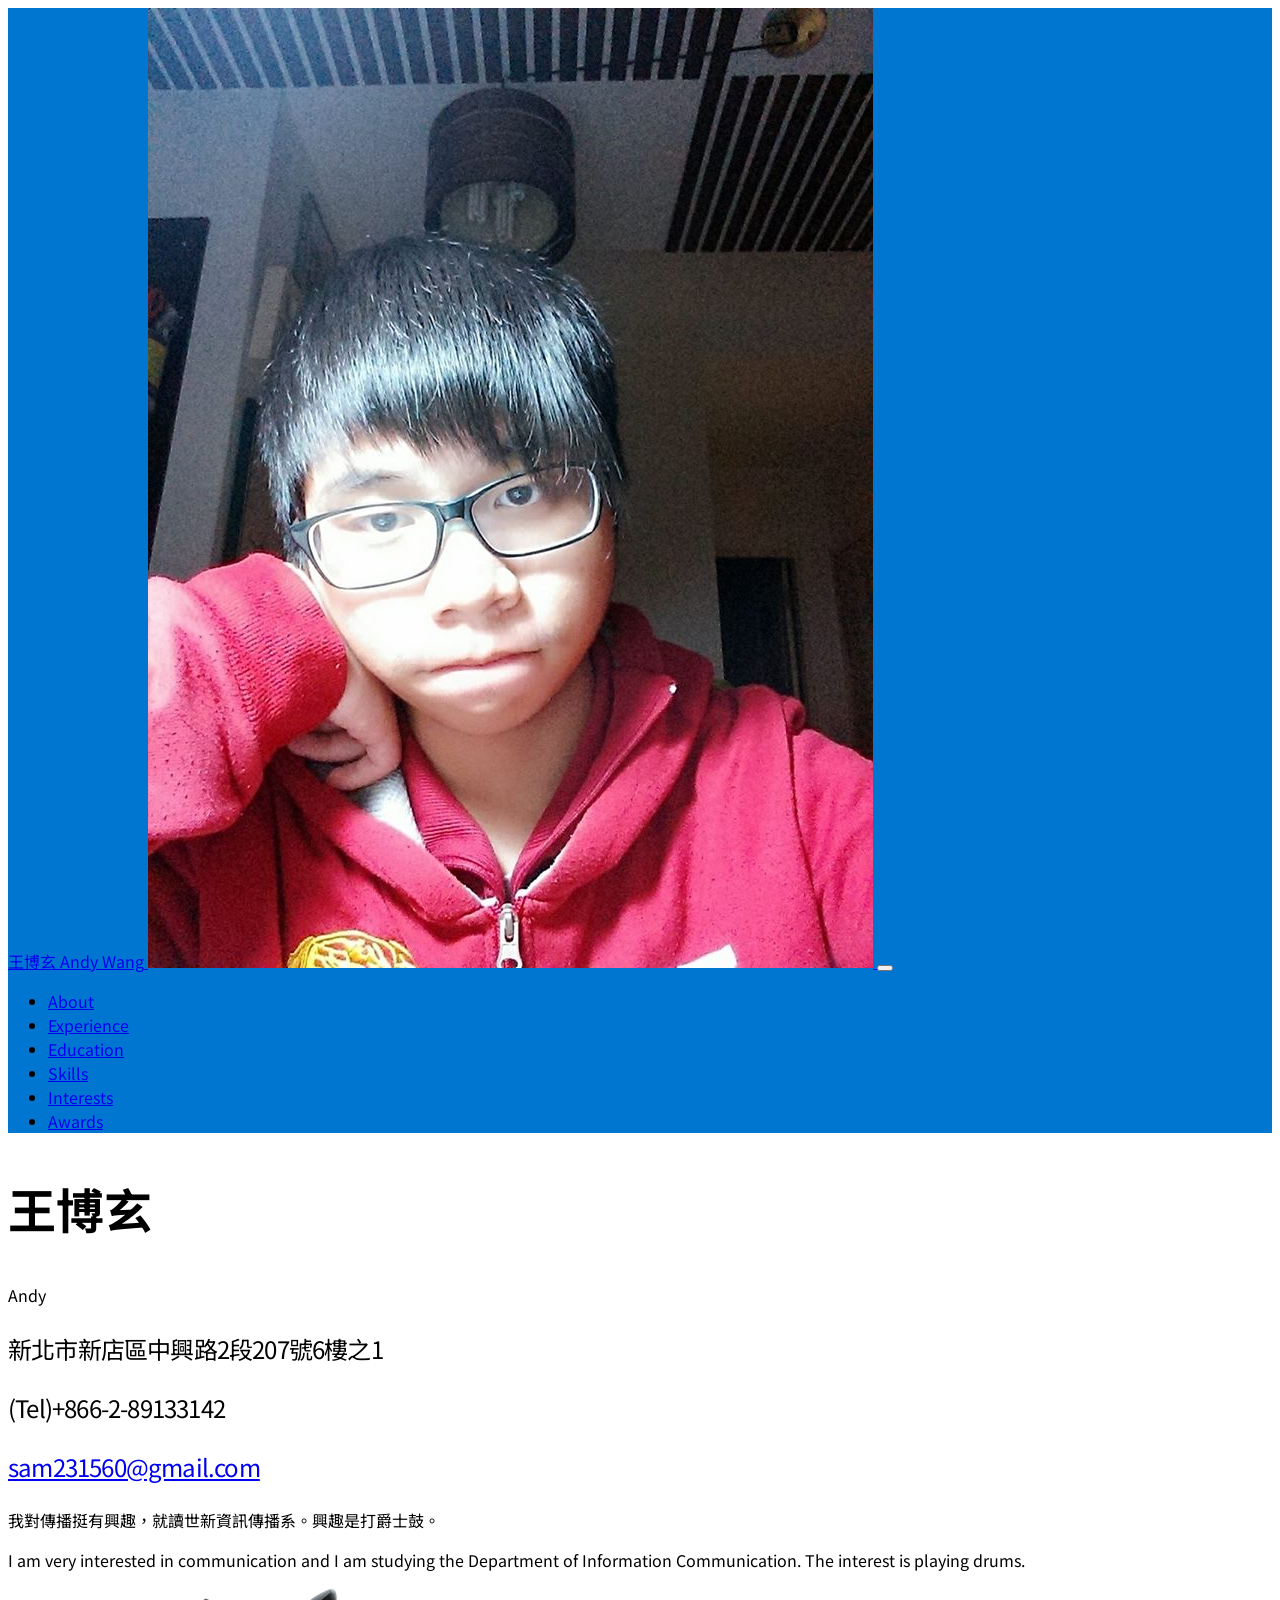
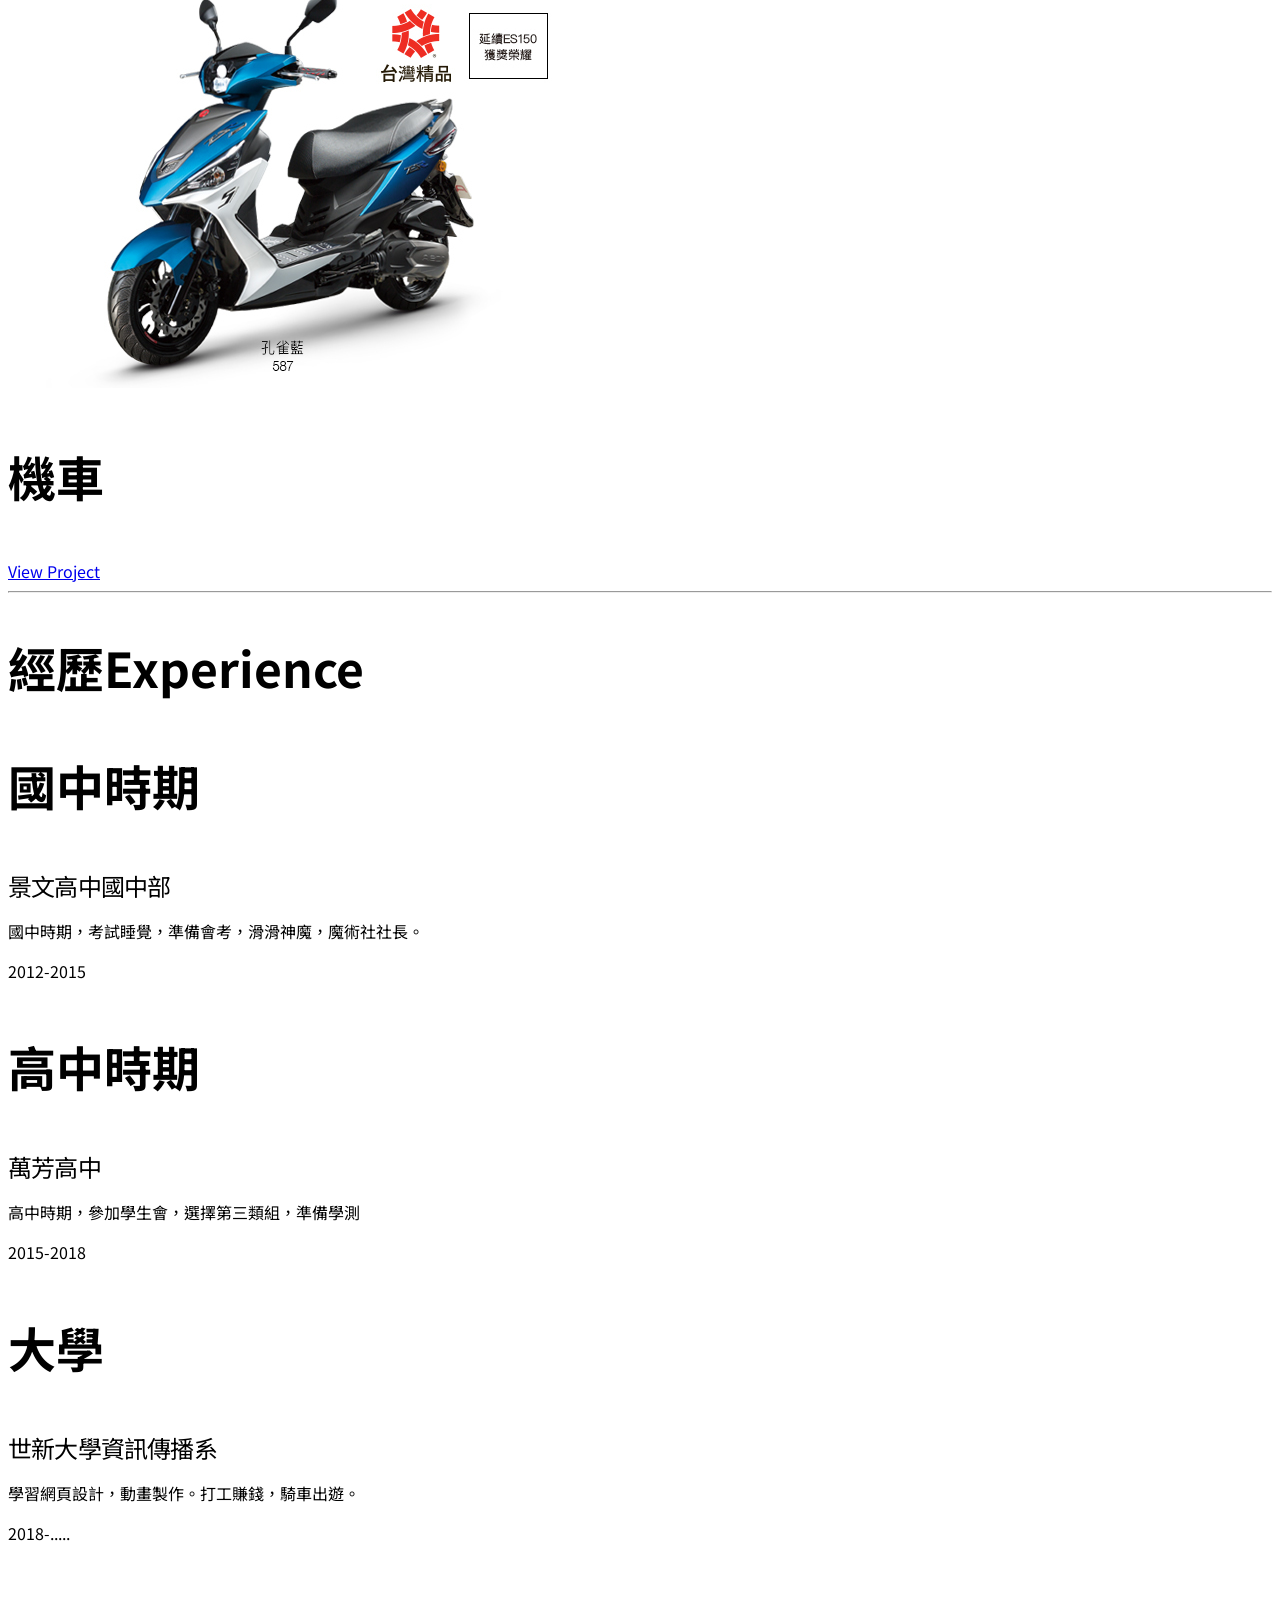
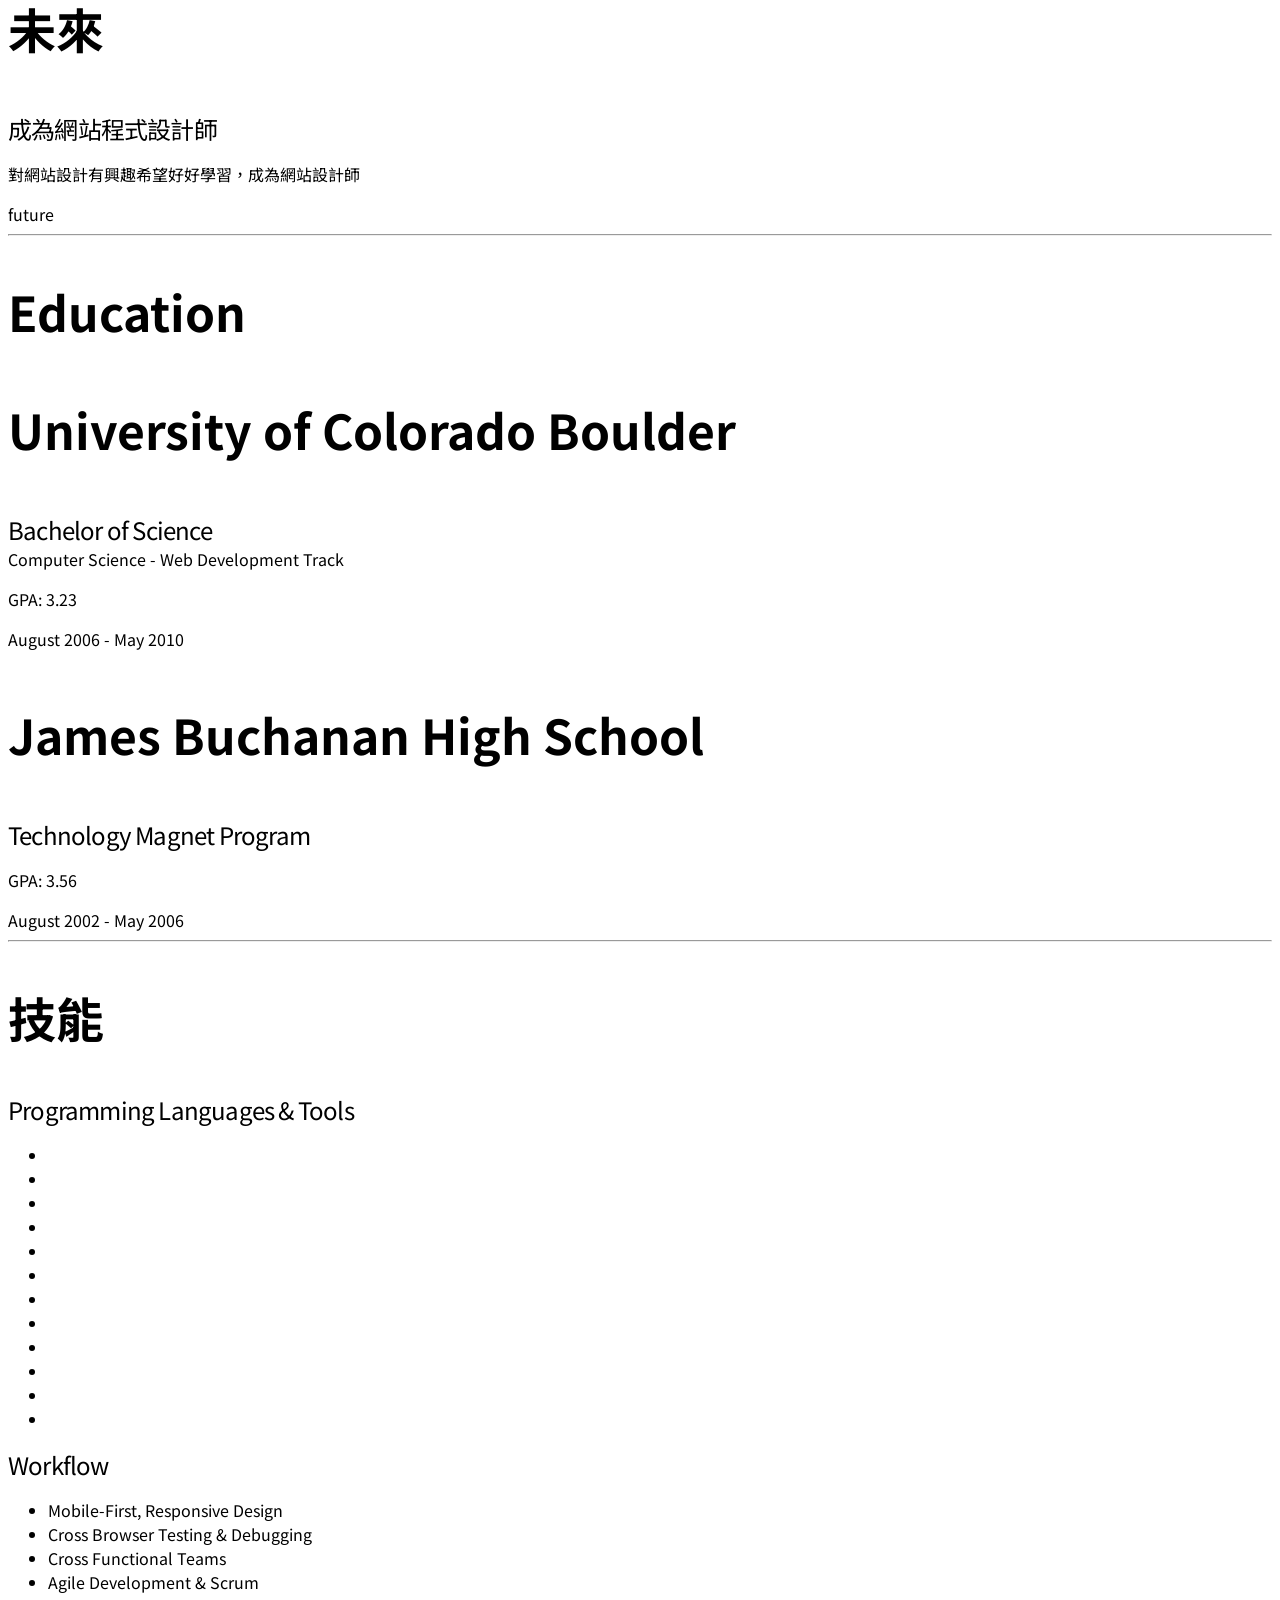
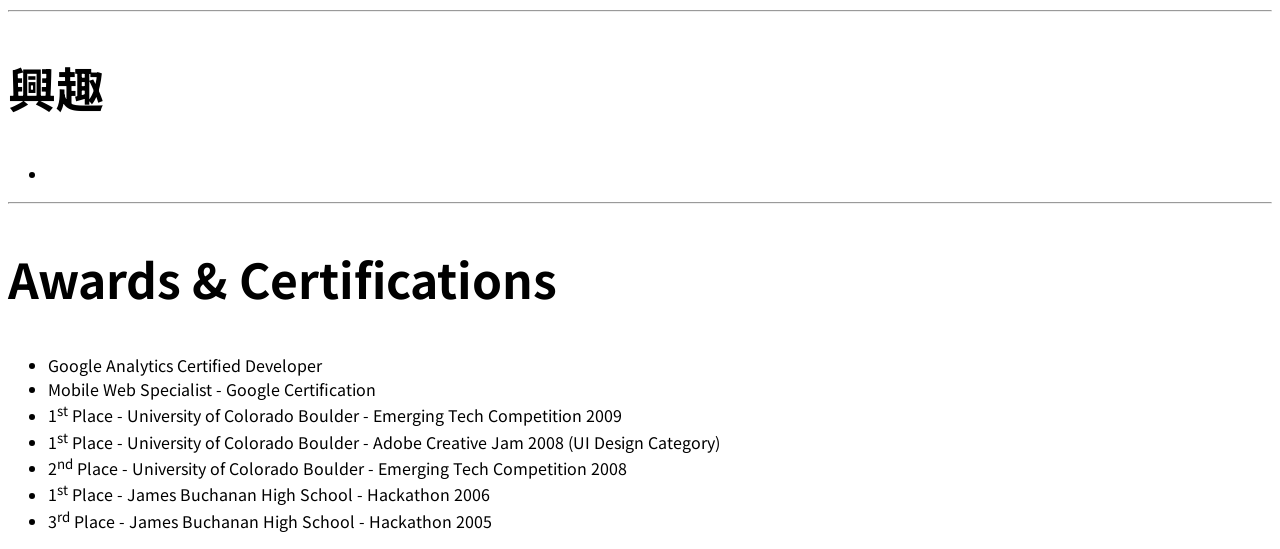
==== commit 8e0994c0: "66" ====
--- a/index.html
+++ b/index.html
@@ -195,22 +195,22 @@
         <div class="subheading mb-3">Programming Languages &amp; Tools</div>
         <ul class="list-inline dev-icons">
           <li class="list-inline-item">
-            <i class="fab fa-html5"></i>
-          </li>
-          <li class="list-inline-item">
-            <i class="fab fa-css3-alt"></i>
-          </li>
-          <li class="list-inline-item">
-            <i class="fab fa-js-square"></i>
-          </li>
-          <li class="list-inline-item">
-            <i class="fab fa-angular"></i>
-          </li>
-          <li class="list-inline-item">
-            <i class="fab fa-react"></i>
-          </li>
-          <li class="list-inline-item">
-            <i class="fab fa-node-js"></i>
+            <i class="fab fa-youtube"></i>
+          </li>
+          <li class="list-inline-item">
+            <i class="fab fa-btc"></i>
+          </li>
+          <li class="list-inline-item">
+           <i class="fab fa-android"></i>
+          </li>
+          <li class="list-inline-item">
+            <i class="fab fa-instagram"></i>
+          </li>
+          <li class="list-inline-item">
+            <i class="fab fa-github-square"></i>
+          </li>
+          <li class="list-inline-item">
+            <i class="fab fa-google-drive"></i>
           </li>
           <li class="list-inline-item">
             <i class="fab fa-sass"></i>
@@ -254,11 +254,13 @@
 
     <section class="resume-section p-3 p-lg-5 d-flex align-items-center" id="interests">
       <div class="w-100">
-        <h2 class="mb-5">Interests</h2>
-        <p>Apart from being a web developer, I enjoy most of my time being outdoors. In the winter, I am an avid skier and novice ice climber. During the warmer months here in Colorado, I enjoy mountain biking, free climbing, and kayaking.</p>
-        <p class="mb-0">When forced indoors, I follow a number of sci-fi and fantasy genre movies and television shows, I am an aspiring chef, and I spend a large amount of my free time exploring the latest technology advancements in the front-end web development world.</p>
-      </div>
-    </section>
+        <h2 class="mb-5">興趣</h2>
+        <ul class="list-inline dev-icons">
+          <li class="list-inline-item">
+            <i class="fab fa-youtube"></i>
+    </section>
+	
+	
 
     <hr class="m-0">
 
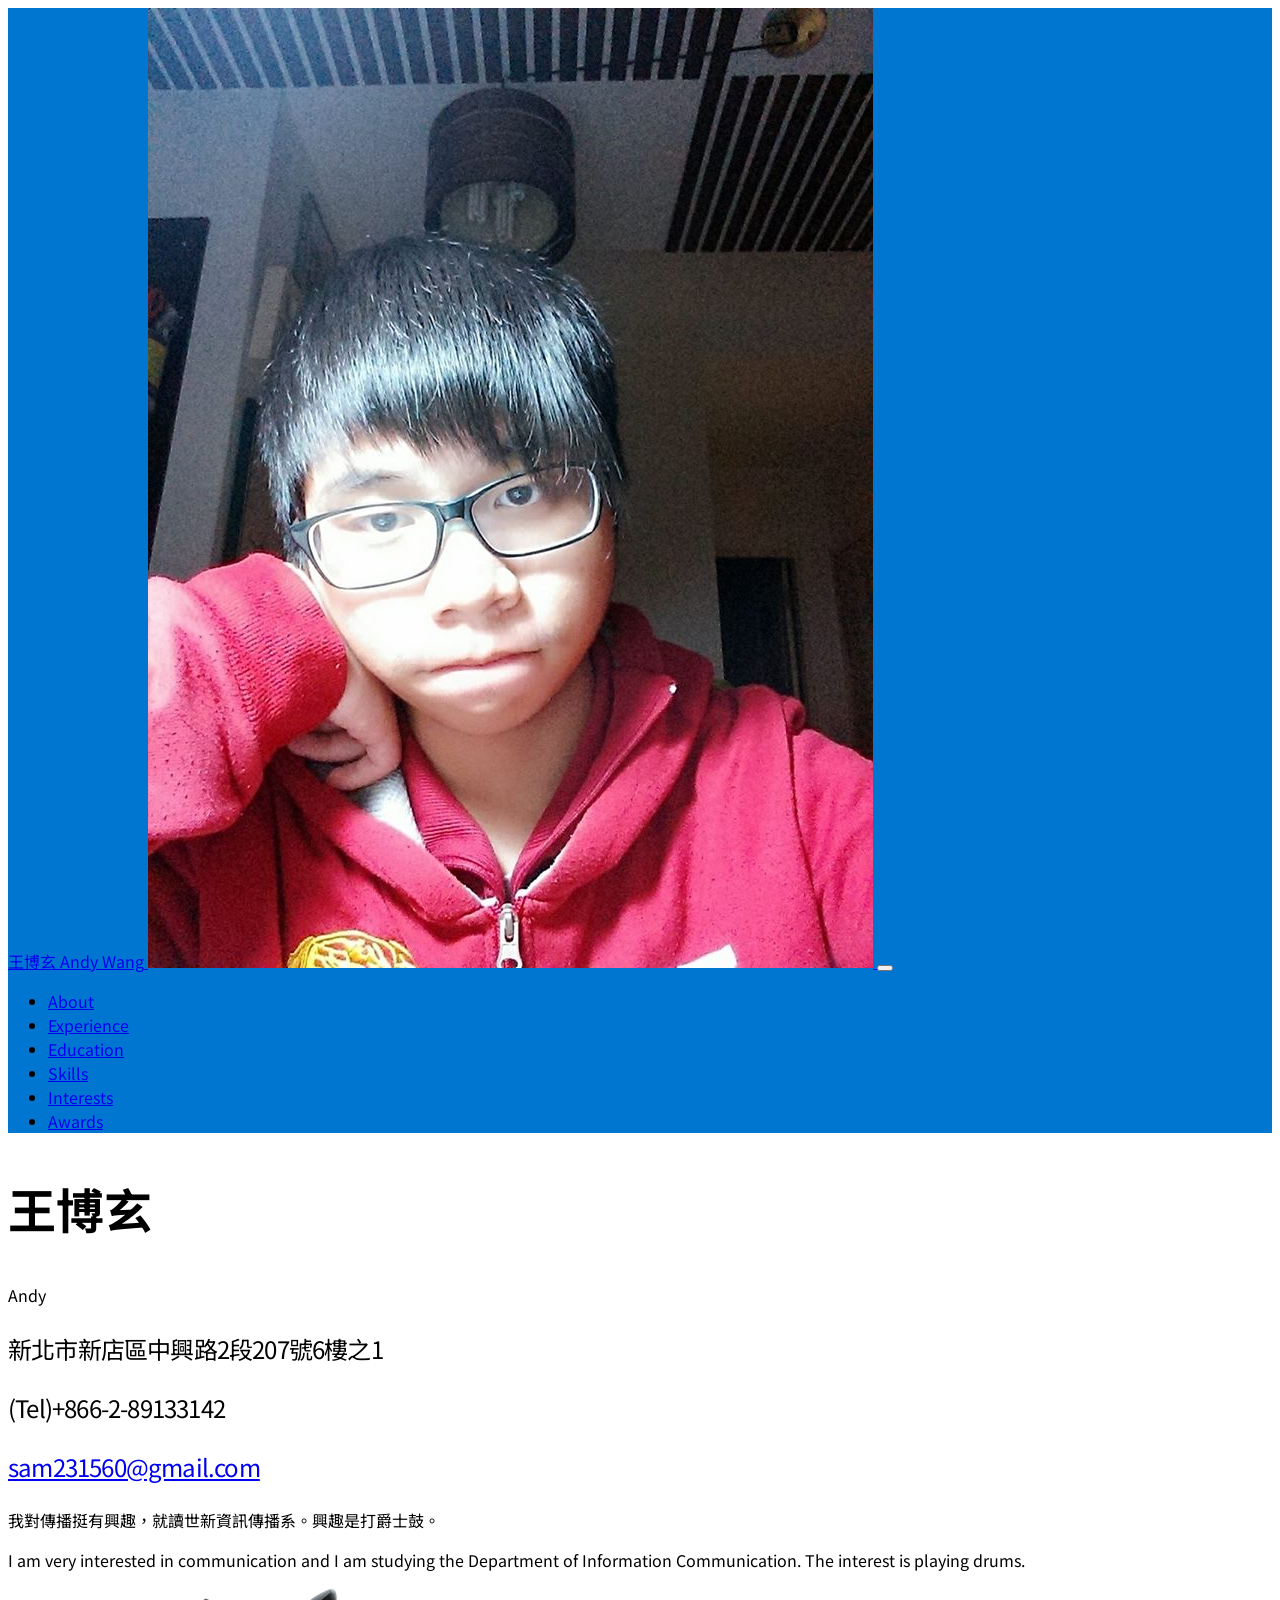
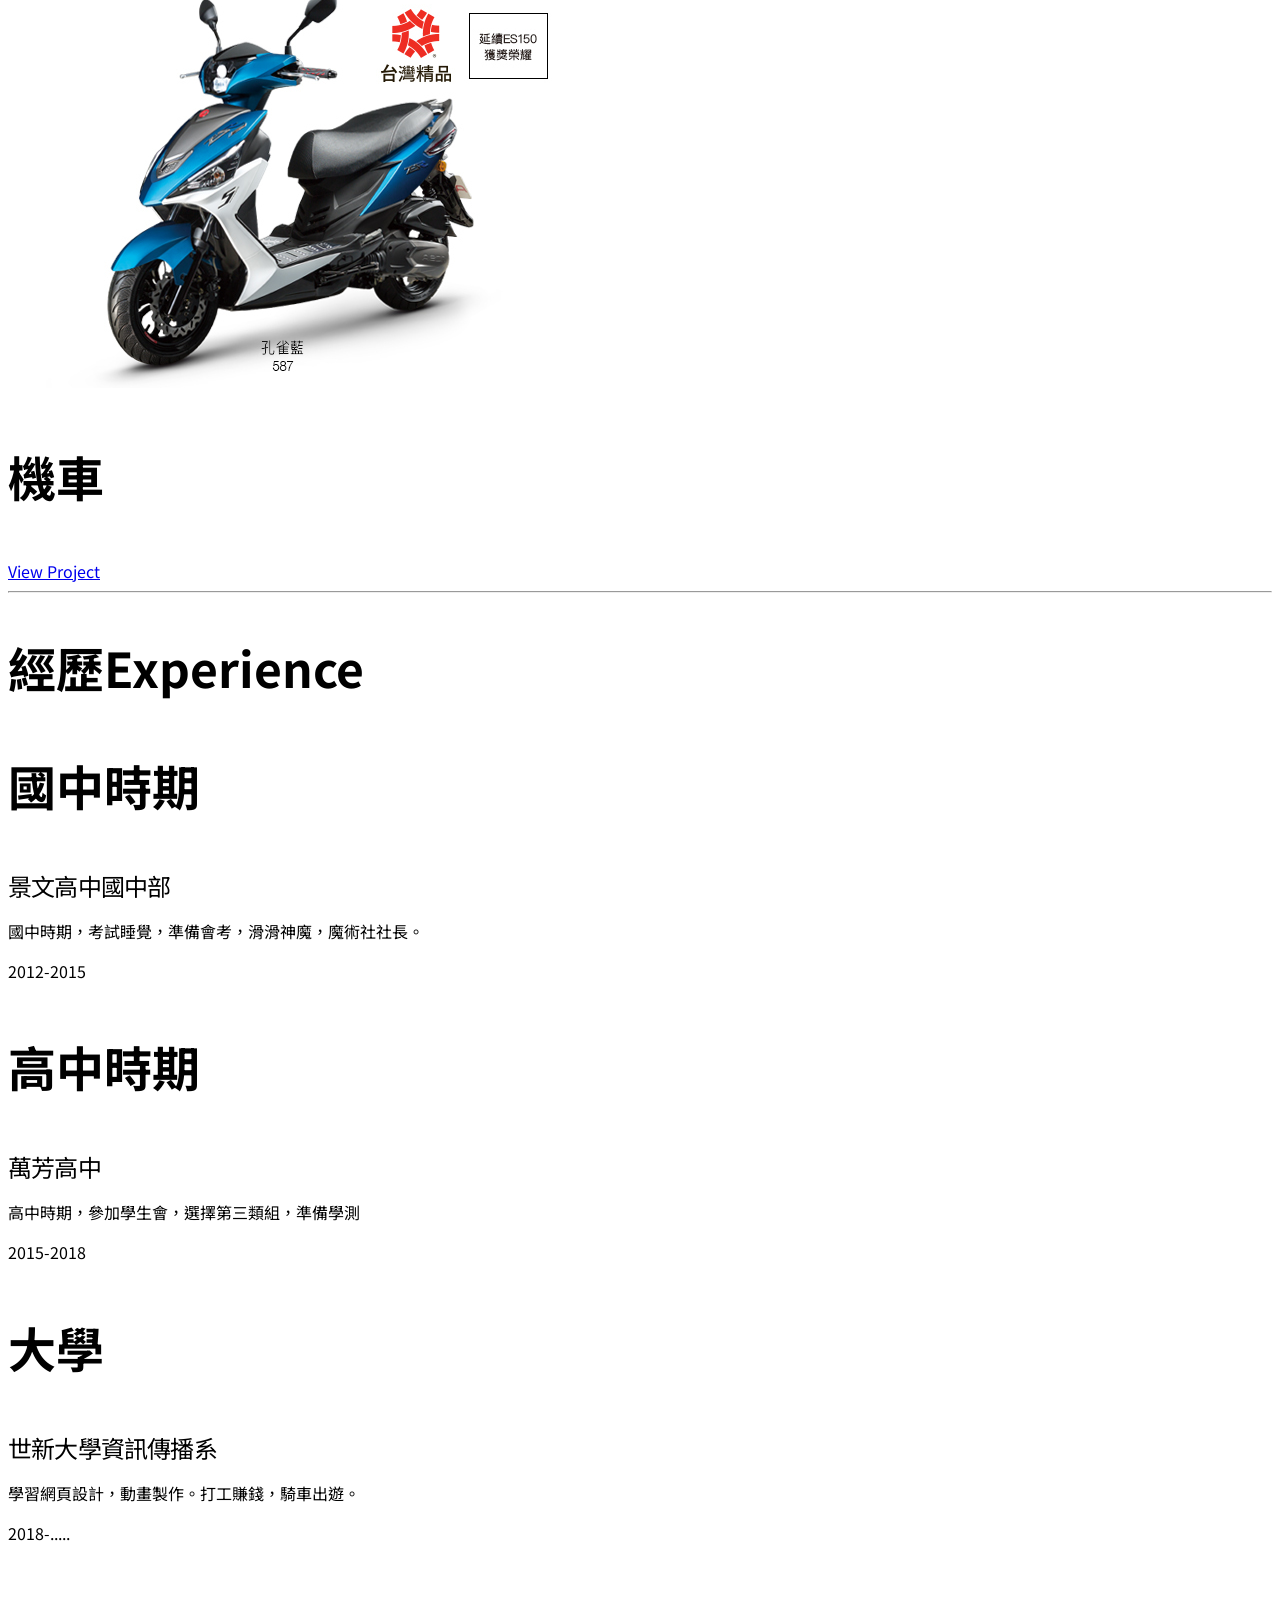
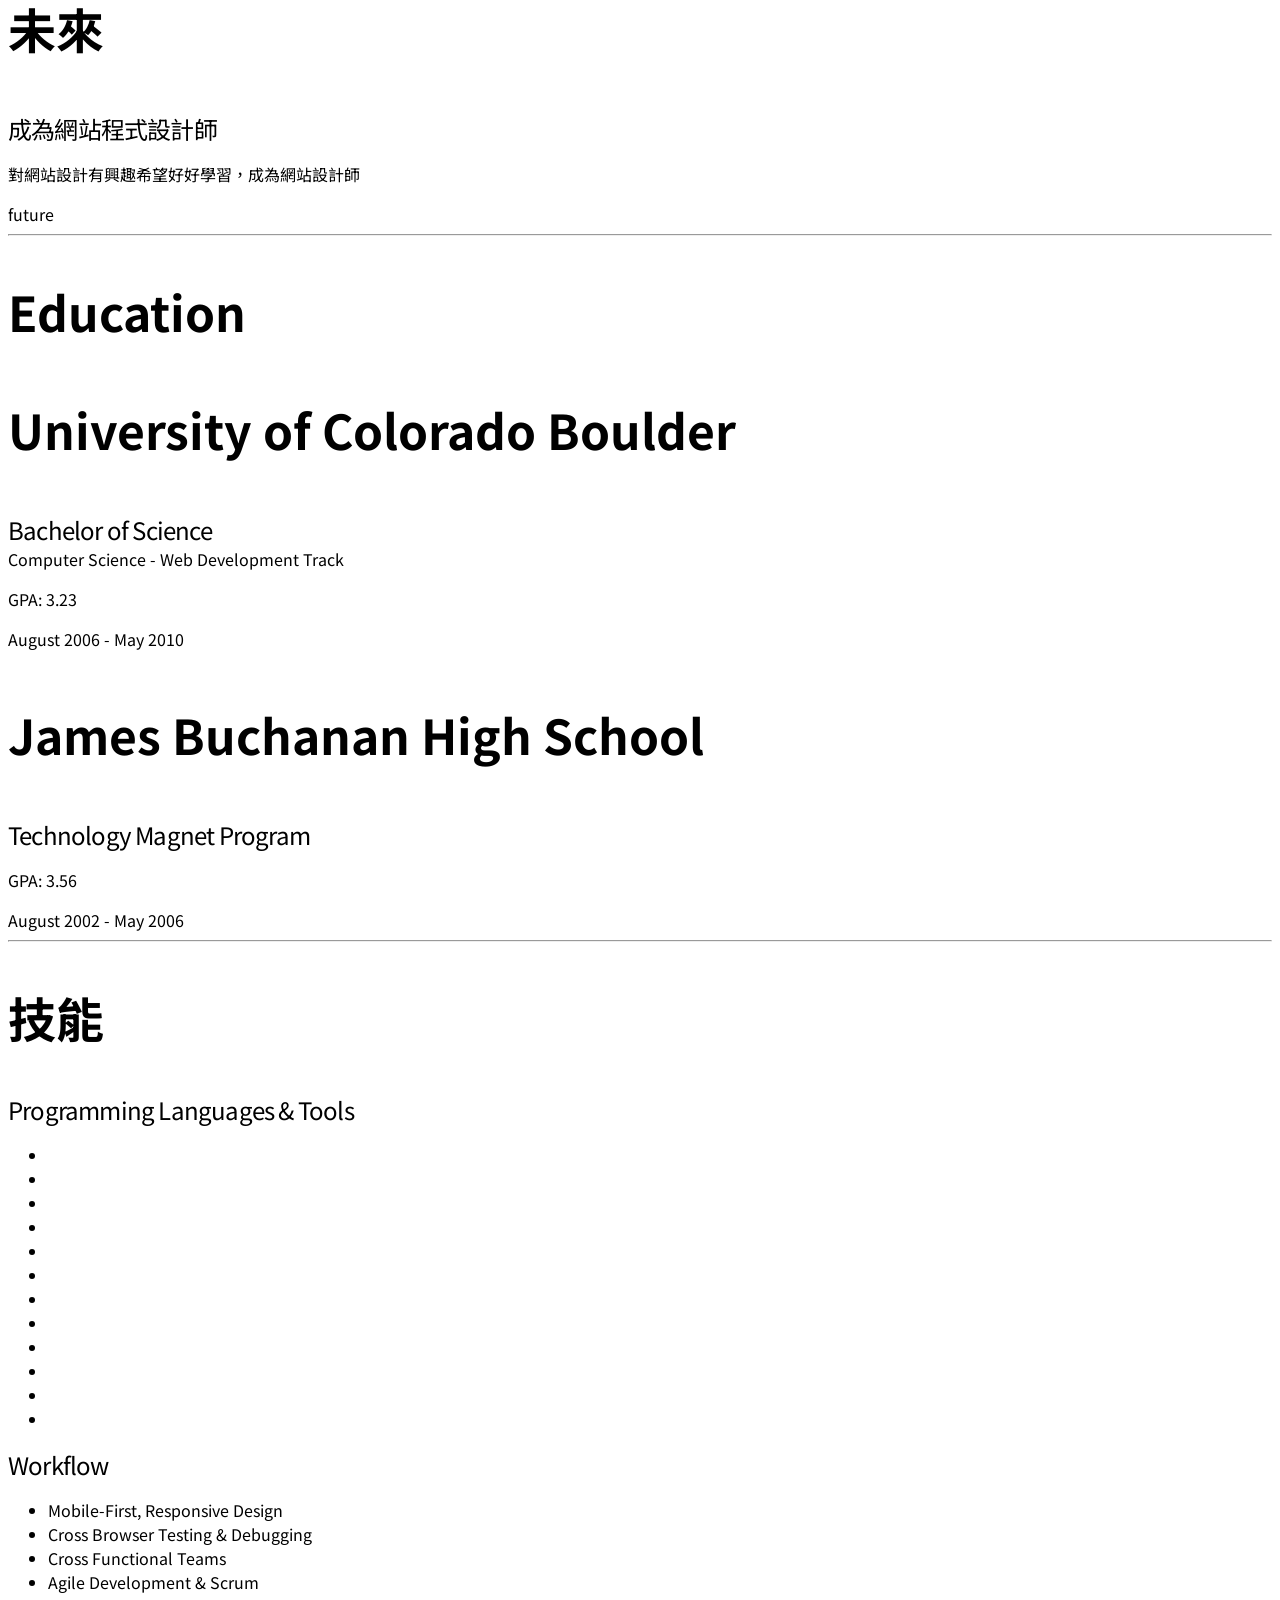
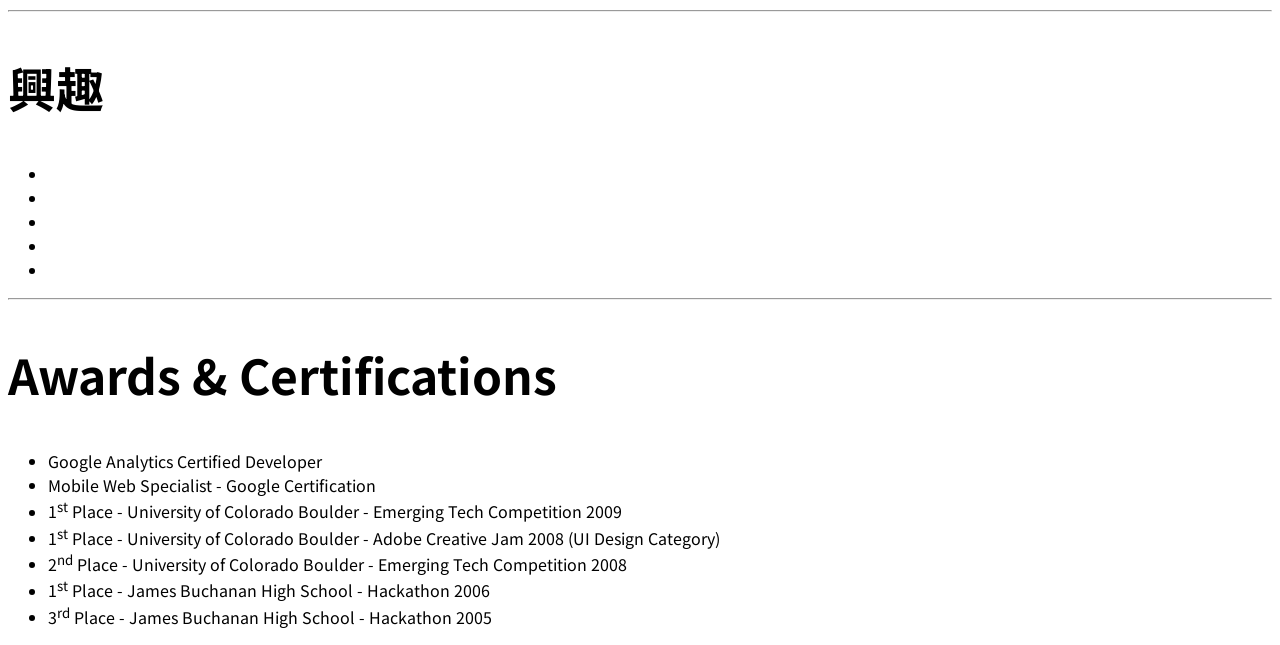
==== commit 178e1b7d: "9" ====
--- a/index.html
+++ b/index.html
@@ -258,6 +258,15 @@
         <ul class="list-inline dev-icons">
           <li class="list-inline-item">
             <i class="fab fa-youtube"></i>
+			<li class="list-inline-item">
+            <i class="fas fa-table-tennis"></i>
+			<li class="list-inline-item">
+			<i class="fas fa-motorcycle"></i>
+			<li class="list-inline-item">
+			<i class="fas fa-plane"></i>
+			<li class="list-inline-item">
+			<i class="fas fa-headphones"></i>
+            
     </section>
 	
 	
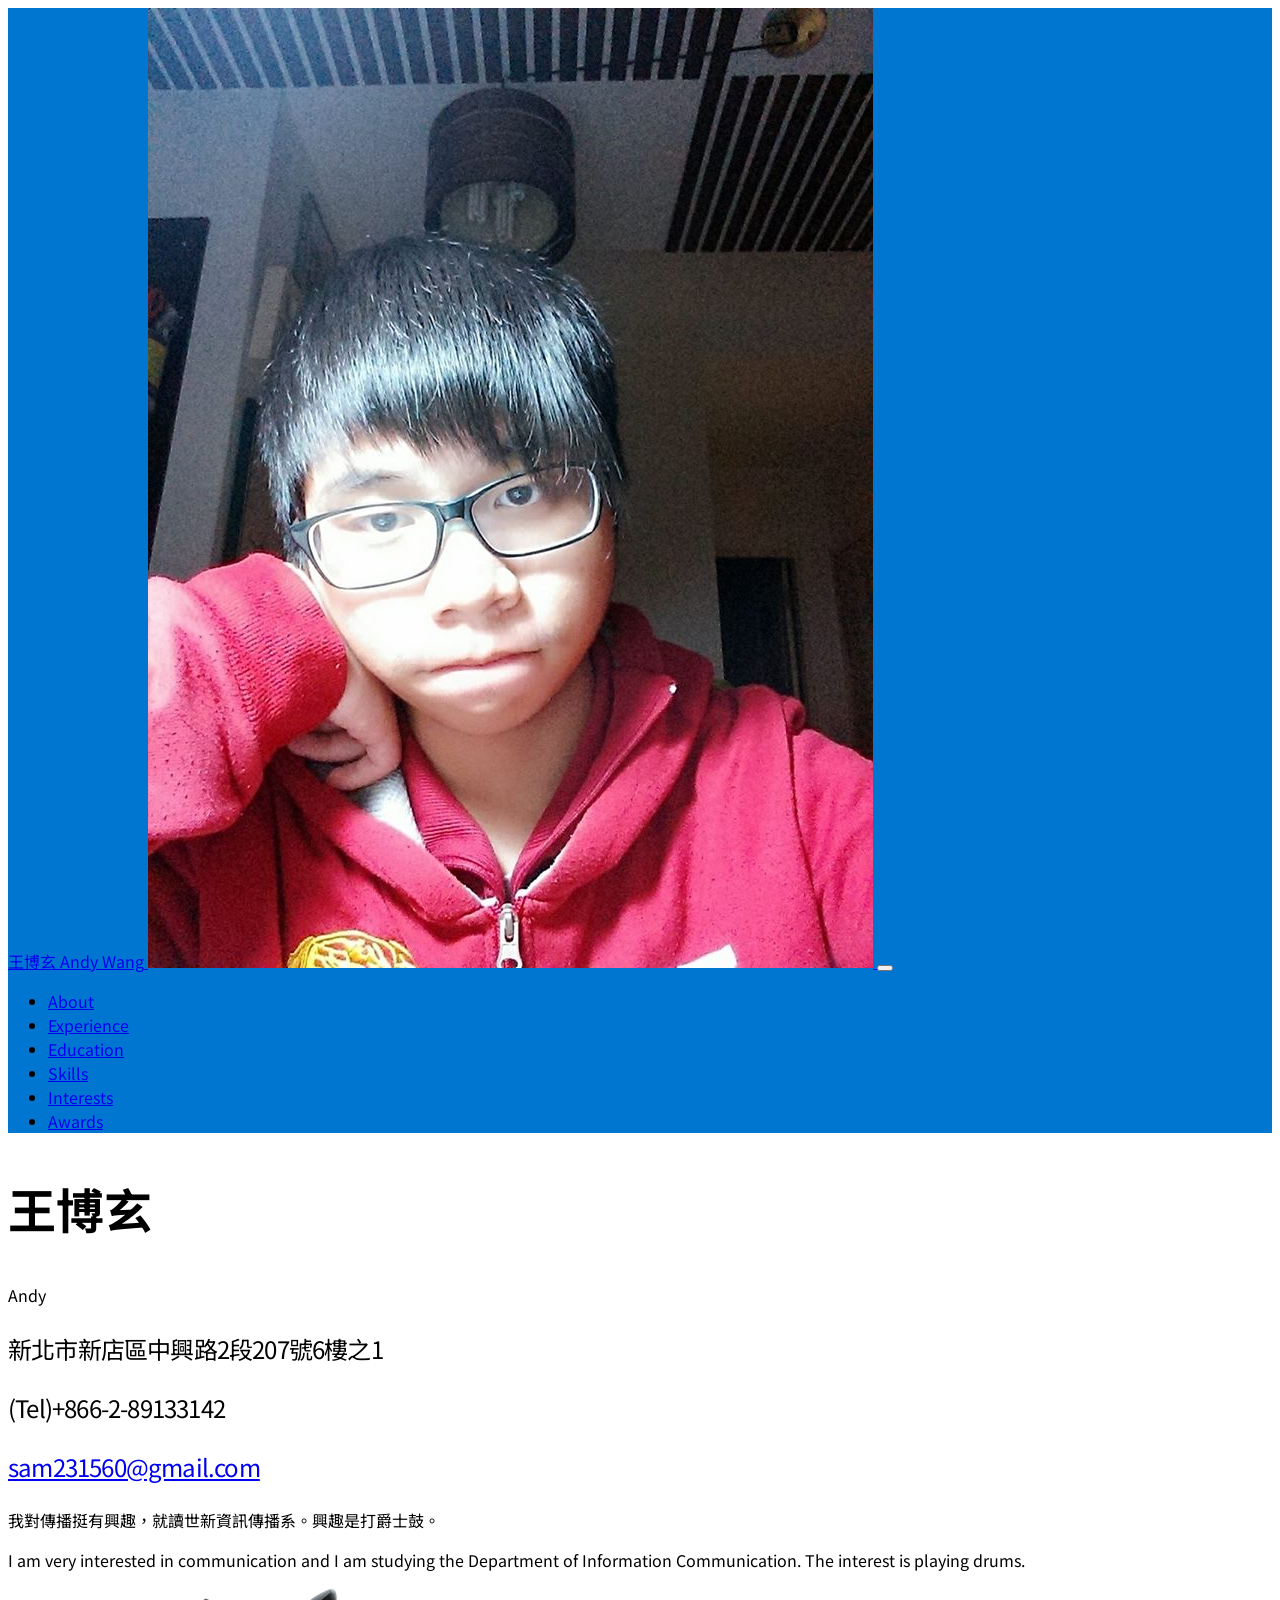
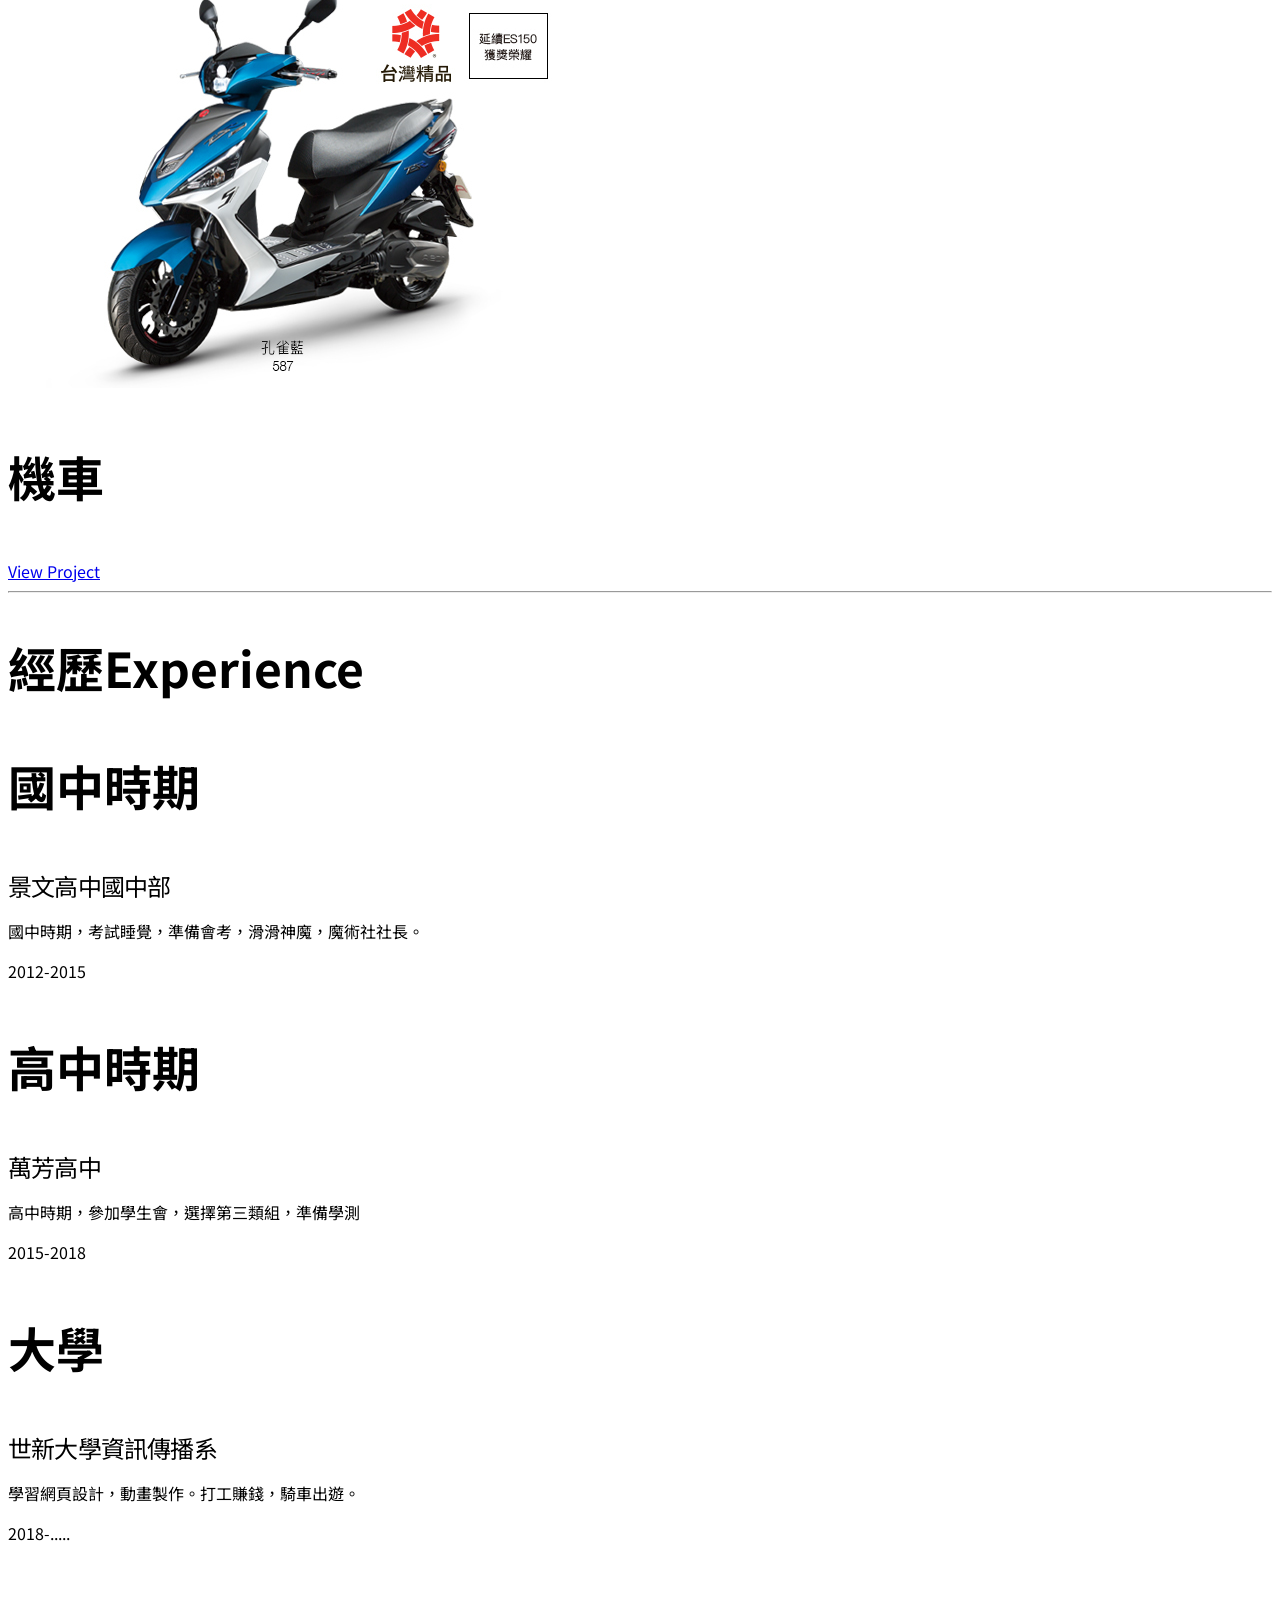
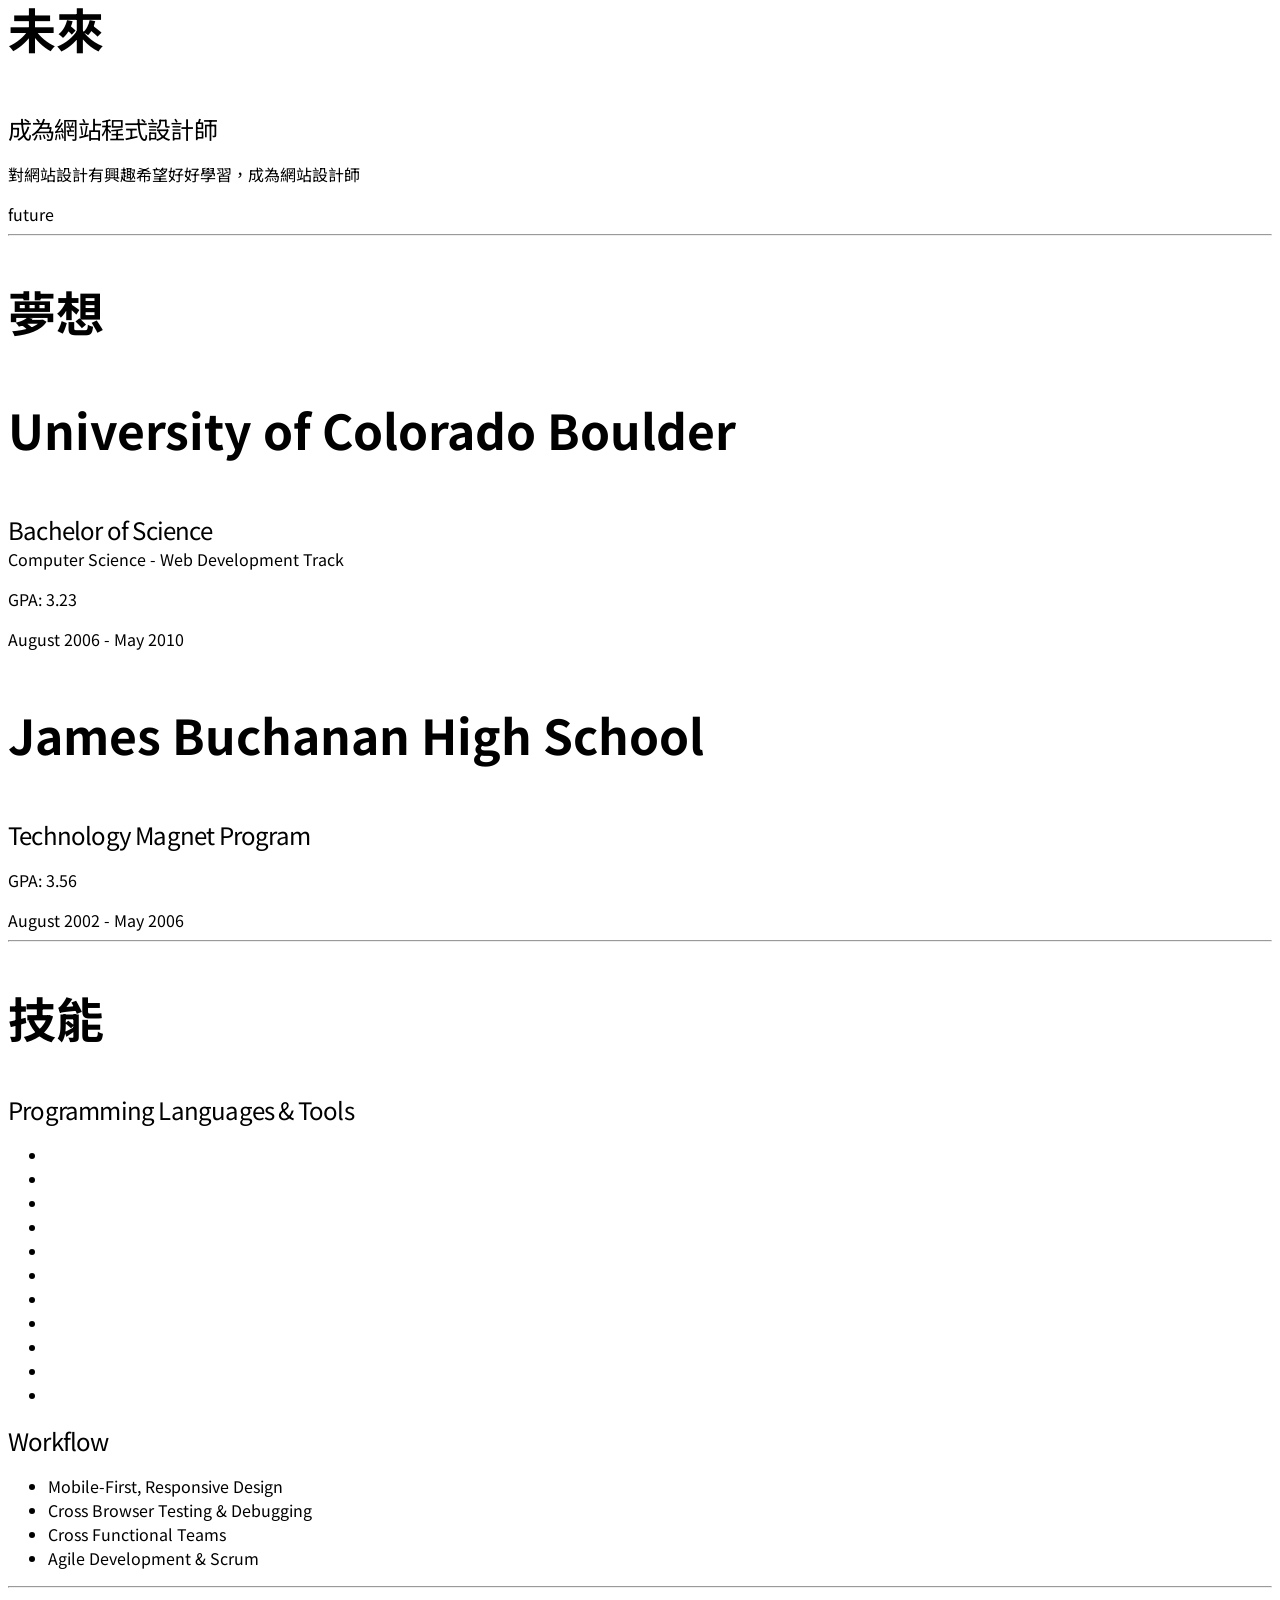
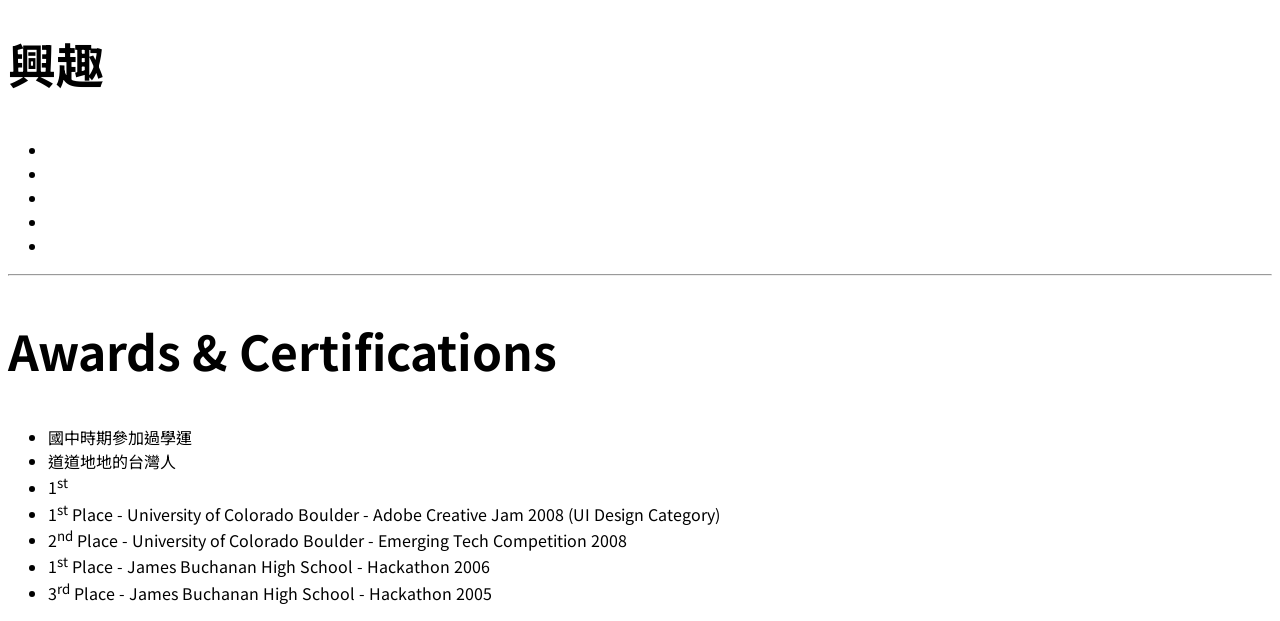
==== commit 4ceffa01: "55" ====
--- a/index.html
+++ b/index.html
@@ -158,7 +158,7 @@
 
     <section class="resume-section p-3 p-lg-5 d-flex align-items-center" id="education">
       <div class="w-100">
-        <h2 class="mb-5">Education</h2>
+        <h2 class="mb-5">夢想</h2>
 
         <div class="resume-item d-flex flex-column flex-md-row justify-content-between mb-5">
           <div class="resume-content">
@@ -213,24 +213,21 @@
             <i class="fab fa-google-drive"></i>
           </li>
           <li class="list-inline-item">
-            <i class="fab fa-sass"></i>
-          </li>
-          <li class="list-inline-item">
-            <i class="fab fa-less"></i>
-          </li>
-          <li class="list-inline-item">
-            <i class="fab fa-wordpress"></i>
-          </li>
-          <li class="list-inline-item">
-            <i class="fab fa-gulp"></i>
-          </li>
-          <li class="list-inline-item">
-            <i class="fab fa-grunt"></i>
-          </li>
-          <li class="list-inline-item">
-            <i class="fab fa-npm"></i>
-          </li>
-        </ul>
+           <i class="fas fa-user-secret"></i>
+		   </li>
+          <li class="list-inline-item">
+           <i class="far fa-file-excel"></i>
+          </li>
+          <li class="list-inline-item">
+            <i class="far fa-file-word"></i>
+          </li>
+          <li class="list-inline-item">
+            <i class="far fa-file-powerpoint"></i>
+          </li>
+          <li class="list-inline-item">
+            <i class="far fa-file-pdf"></i>
+          </li>
+         </ul>
 
         <div class="subheading mb-3">Workflow</div>
         <ul class="fa-ul mb-0">
@@ -279,14 +276,14 @@
         <ul class="fa-ul mb-0">
           <li>
             <i class="fa-li fa fa-trophy text-warning"></i>
-            Google Analytics Certified Developer</li>
-          <li>
-            <i class="fa-li fa fa-trophy text-warning"></i>
-            Mobile Web Specialist - Google Certification</li>
+            國中時期參加過學運</li>
+          <li>
+            <i class="fa-li fa fa-trophy text-warning"></i>
+            道道地地的台灣人</li>
           <li>
             <i class="fa-li fa fa-trophy text-warning"></i>
             1<sup>st</sup>
-            Place - University of Colorado Boulder - Emerging Tech Competition 2009</li>
+            </li>
           <li>
             <i class="fa-li fa fa-trophy text-warning"></i>
             1<sup>st</sup>
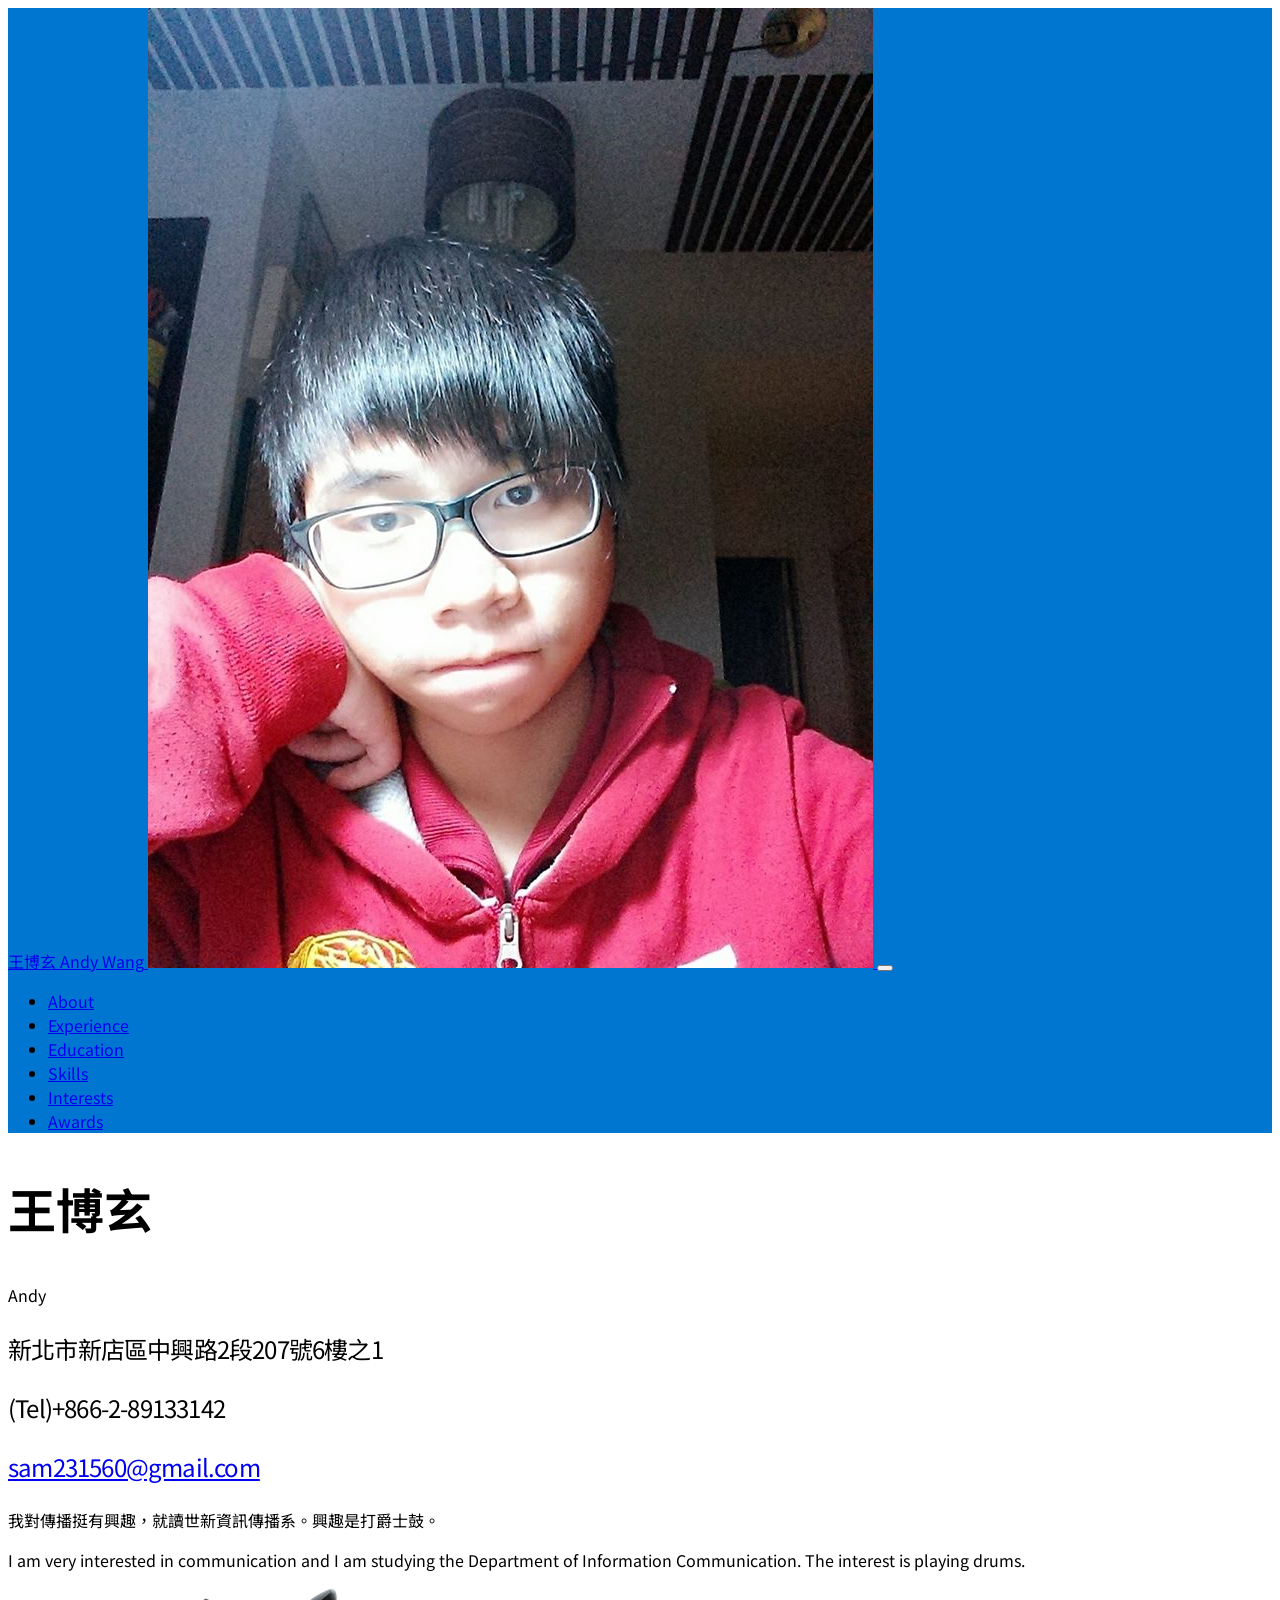
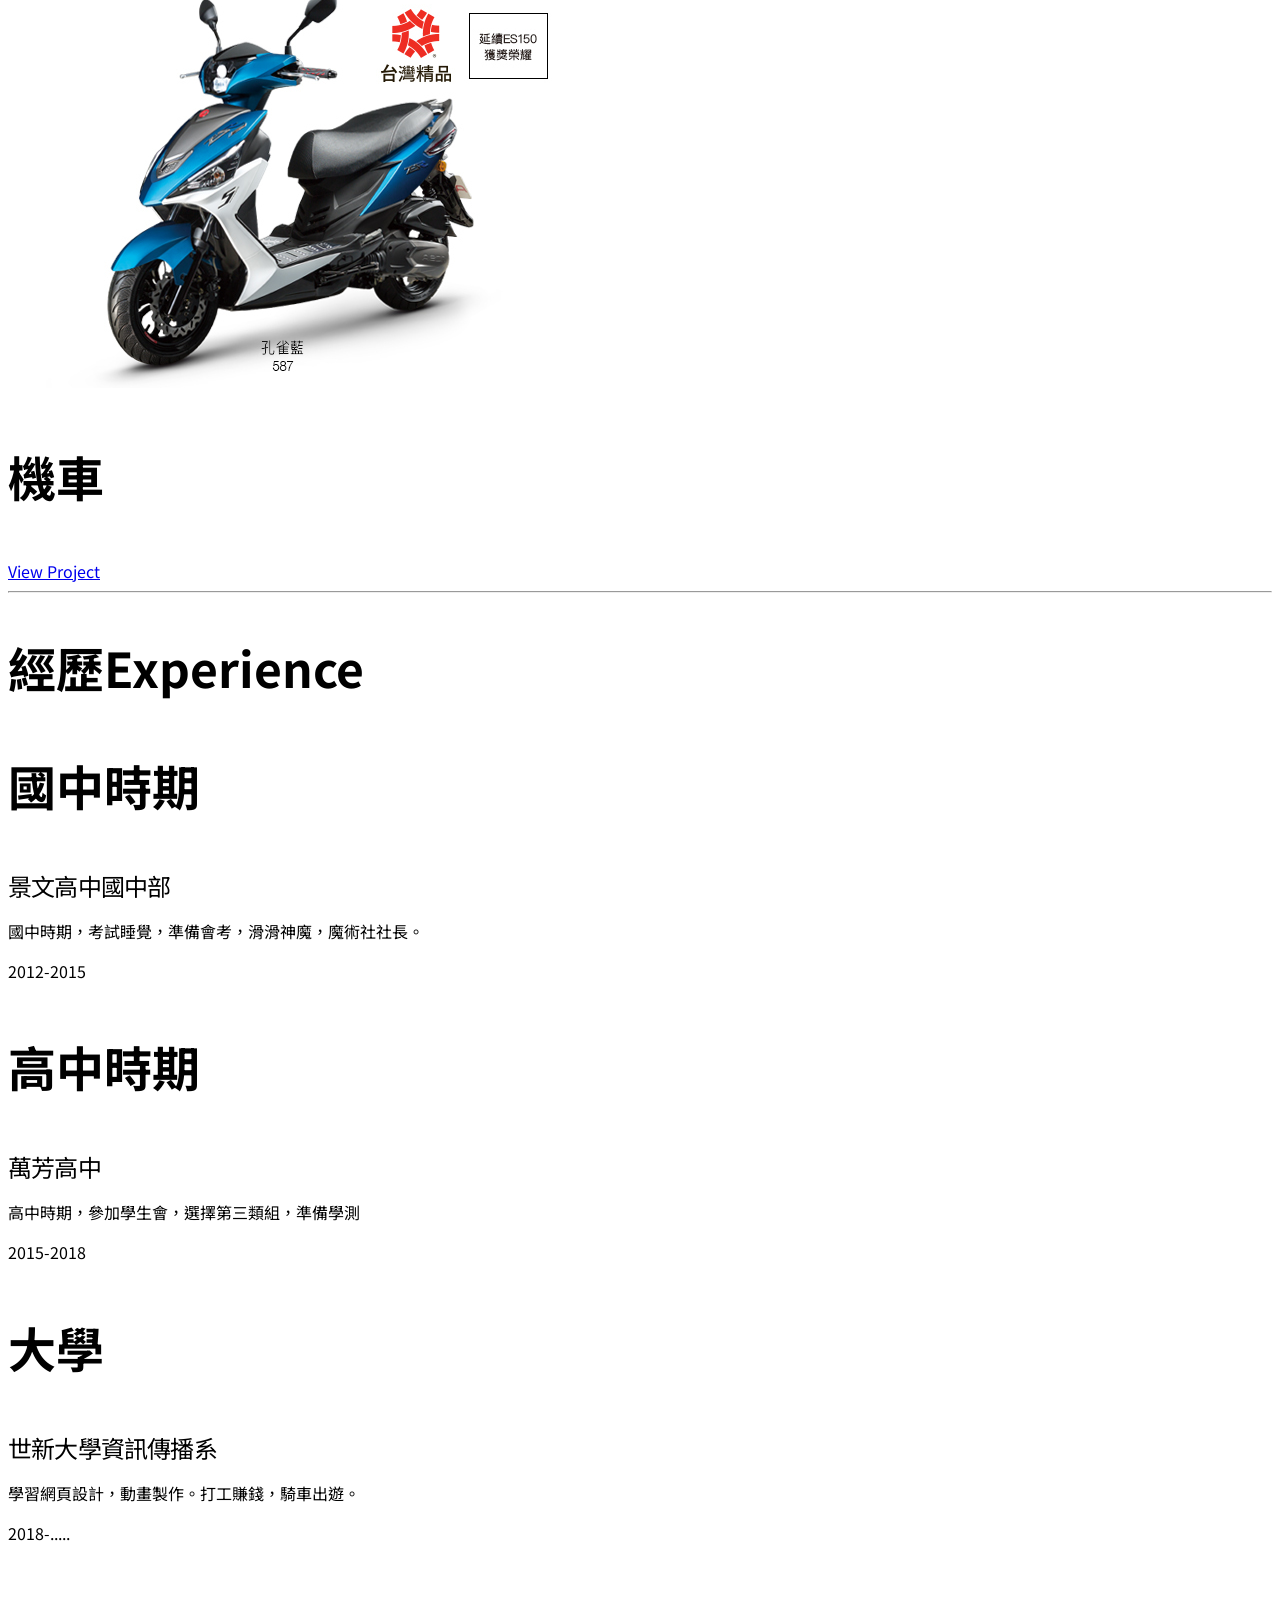
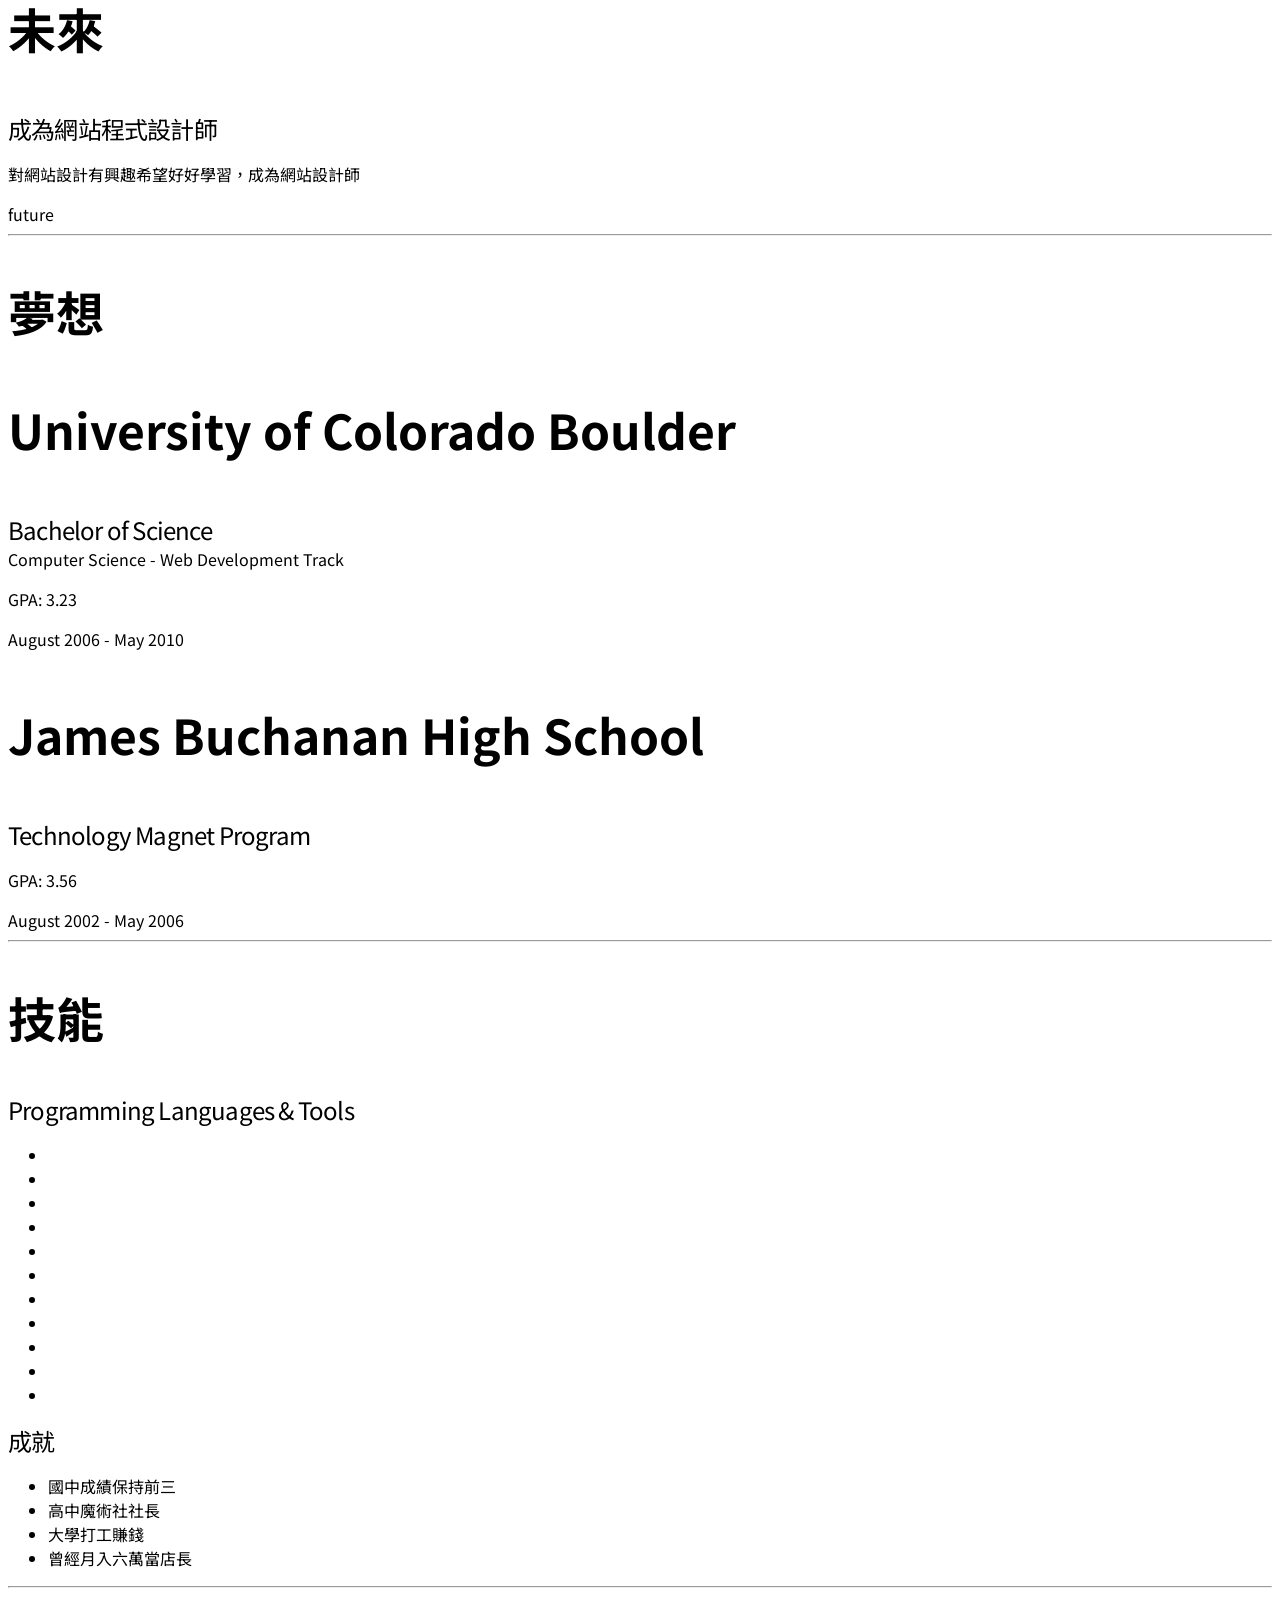
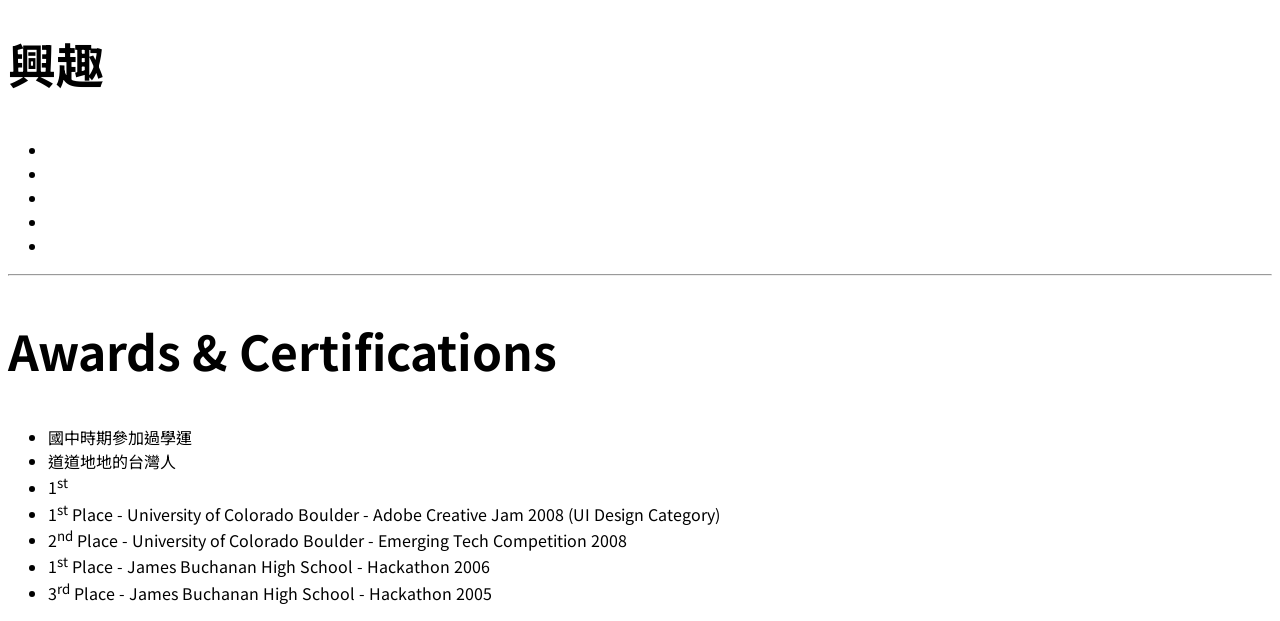
==== commit 2da09489: "66" ====
--- a/index.html
+++ b/index.html
@@ -229,20 +229,20 @@
           </li>
          </ul>
 
-        <div class="subheading mb-3">Workflow</div>
+        <div class="subheading mb-3">成就</div>
         <ul class="fa-ul mb-0">
           <li>
             <i class="fa-li fa fa-check"></i>
-            Mobile-First, Responsive Design</li>
+            國中成績保持前三</li>
           <li>
             <i class="fa-li fa fa-check"></i>
-            Cross Browser Testing &amp; Debugging</li>
+            高中魔術社社長</li>
           <li>
             <i class="fa-li fa fa-check"></i>
-            Cross Functional Teams</li>
+            大學打工賺錢</li>
           <li>
             <i class="fa-li fa fa-check"></i>
-            Agile Development &amp; Scrum</li>
+            曾經月入六萬當店長</li>
         </ul>
       </div>
     </section>
